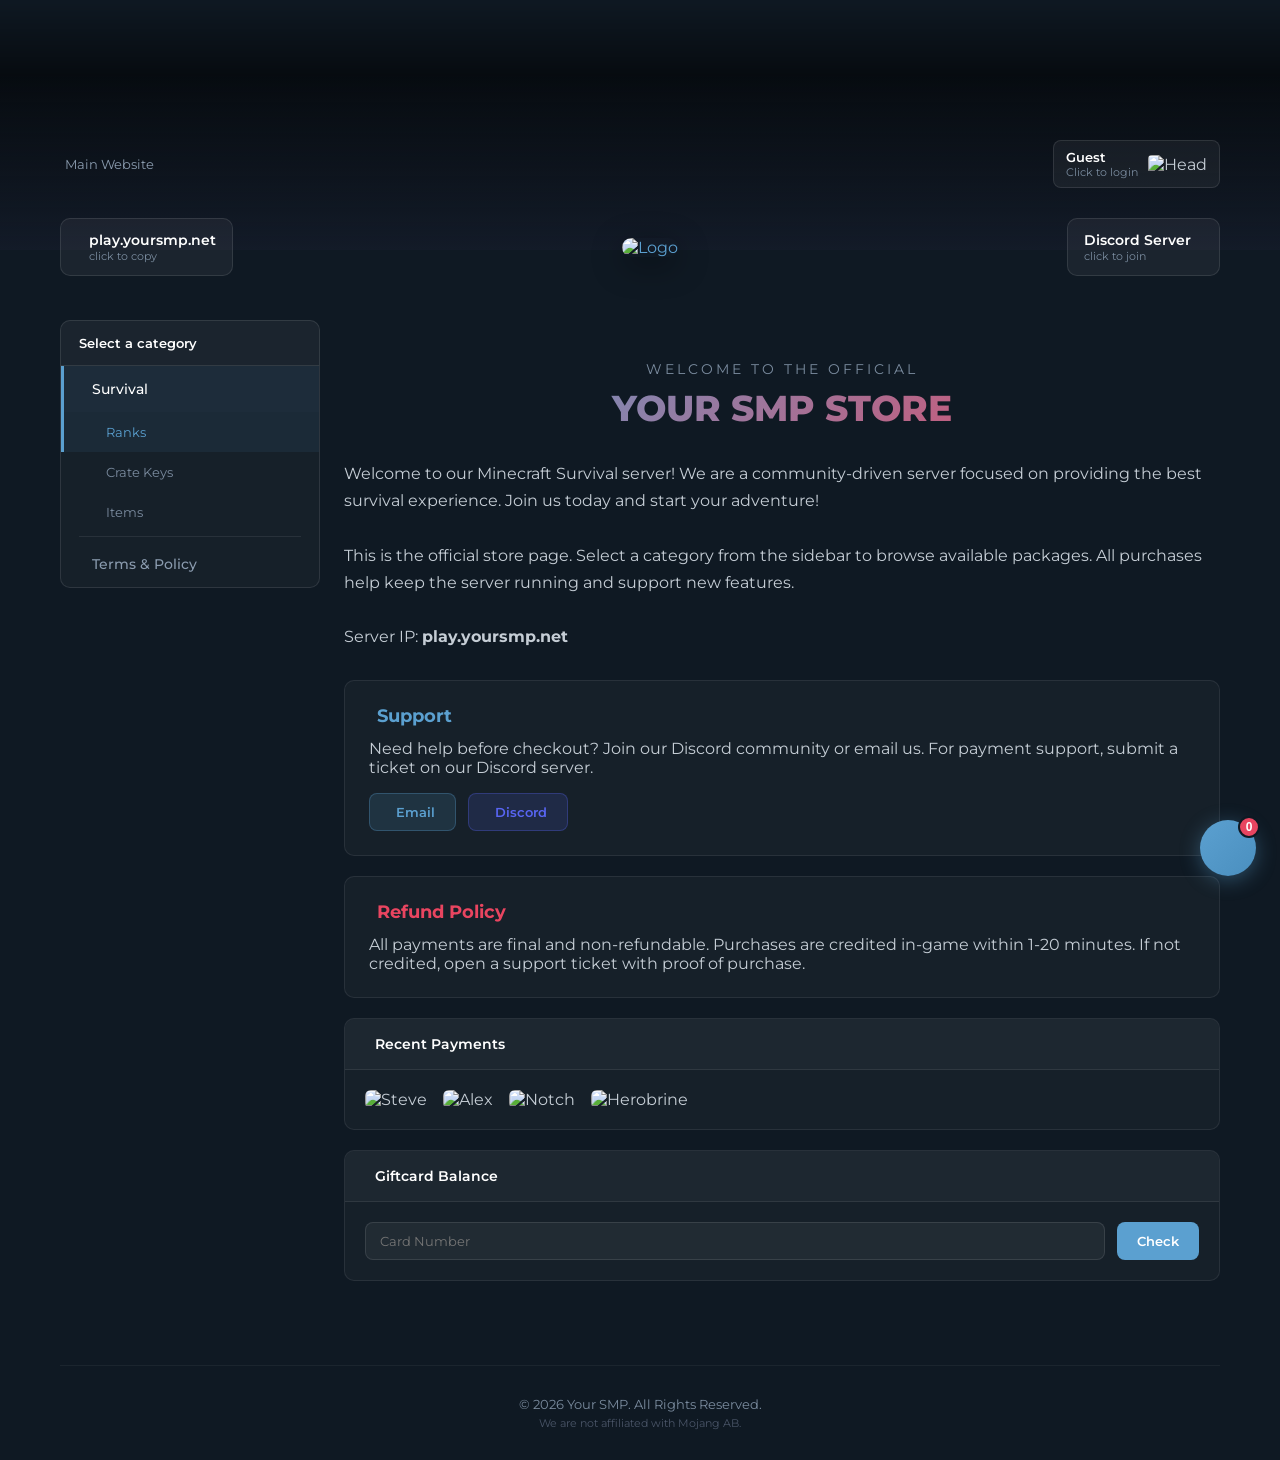
==== index.html @ 7f5b57f5 "Minecraft SMP Store" ====
<!DOCTYPE html>
<html lang="en">
<head>
    <meta charset="utf-8">
    <meta name="viewport" content="width=device-width, initial-scale=1">
    <title>Your SMP | Store</title>
    <link rel="stylesheet" href="https://cdnjs.cloudflare.com/ajax/libs/font-awesome/5.14.0/css/all.min.css">
    <link rel="stylesheet" href="https://cdnjs.cloudflare.com/ajax/libs/MaterialDesign-Webfont/5.5.55/css/materialdesignicons.min.css">
    <link href="https://fonts.googleapis.com/css2?family=Montserrat:wght@300;400;500;600;700;800;900&display=swap" rel="stylesheet">
    <link rel="stylesheet" href="style.css">
</head>
<body>

<!-- HEADER SPLASH -->
<div class="header-splash"></div>

<!-- HEADER -->
<header class="main-header">
    <div class="header-wrapper">
        <!-- Top Bar -->
        <div class="top-bar">
            <a href="#" class="back-btn"><i class="mdi mdi-reply"></i> <span>Main Website</span></a>
            <div class="profile-avatar" id="loginBtn">
                <div class="profile-description">
                    <p class="profile-title">Guest</p>
                    <p class="profile-desc">Click to login</p>
                </div>
                <div class="profile-head">
                    <img src="https://cravatar.eu/helmavatar/MHF_Question/64.png" alt="Head" width="32">
                </div>
            </div>
        </div>

        <!-- Header Widgets -->
        <div class="header-widgets">
            <div class="widget server-widget" id="copyIP">
                <div class="widget-icon"><i class="mdi mdi-play-circle"></i></div>
                <div class="widget-text">
                    <p class="widget-title">play.yoursmp.net</p>
                    <p class="widget-desc">click to copy</p>
                </div>
            </div>
            <div class="header-logo">
                <a href="/">
                    <img src="https://via.placeholder.com/150x150/1a1a2e/e94560?text=SMP" alt="Logo" class="logo-img">
                </a>
            </div>
            <div class="widget discord-widget">
                <div class="widget-text">
                    <a href="#" target="_blank">
                        <p class="widget-title">Discord Server</p>
                        <p class="widget-desc">click to join</p>
                    </a>
                </div>
                <div class="widget-icon"><i class="mdi mdi-discord"></i></div>
            </div>
        </div>
    </div>
</header>

<!-- MAIN BODY -->
<div class="main-wrapper">
    <div class="body-with-sidebar">

        <!-- SIDEBAR -->
        <aside class="sidebar">
            <div class="sidebar-header">
                <p><i class="mdi mdi-close close-mobile"></i> <i class="mdi mdi-menu menu-mobile"></i> Select a category</p>
            </div>
            <div class="sidebar-nav">
                <ul>
                    <li class="has-dropdown open">
                        <a href="javascript:void(0);" class="dropdown-toggle active" id="nav-survival">
                            <i class="mdi mdi-shield-home"></i> Survival
                            <i class="mdi mdi-chevron-down caret"></i>
                        </a>
                        <ul class="dropdown-menu show">
                            <li><a href="#ranks" class="nav-link active" data-section="ranks"><i class="mdi mdi-star"></i> Ranks</a></li>
                            <li><a href="#keys" class="nav-link" data-section="keys"><i class="mdi mdi-key-variant"></i> Crate Keys</a></li>
                            <li><a href="#items" class="nav-link" data-section="items"><i class="mdi mdi-cube-outline"></i> Items</a></li>
                        </ul>
                    </li>
                    <li class="divider"></li>
                    <li>
                        <a href="#policy" class="nav-link" data-section="policy"><i class="mdi mdi-file-document"></i> Terms & Policy</a>
                    </li>
                </ul>
            </div>
        </aside>

        <!-- MAIN CONTENT -->
        <main class="main-content">

            <!-- HOME SECTION -->
            <section id="home" class="content-section active">
                <div class="home-splash">
                    <div class="welcome-text">
                        <p>Welcome to the official</p>
                        <h1>YOUR SMP STORE</h1>
                    </div>
                </div>

                <p class="home-desc">
                    Welcome to our Minecraft Survival server! We are a community-driven server focused on providing the best survival experience. Join us today and start your adventure!
                    <br><br>
                    This is the official store page. Select a category from the sidebar to browse available packages. All purchases help keep the server running and support new features.
                    <br><br>
                    Server IP: <b>play.yoursmp.net</b>
                </p>

                <!-- Support -->
                <div class="info-block">
                    <h3 class="info-title support"><i class="mdi mdi-help-circle"></i> Support</h3>
                    <p>Need help before checkout? Join our Discord community or email us. For payment support, submit a ticket on our Discord server.</p>
                    <div class="support-buttons">
                        <a href="mailto:support@yoursmp.net" class="btn btn-email"><i class="mdi mdi-email"></i> Email</a>
                        <a href="#" class="btn btn-discord"><i class="mdi mdi-discord"></i> Discord</a>
                    </div>
                </div>

                <!-- Refund Policy -->
                <div class="info-block">
                    <h3 class="info-title refund"><i class="mdi mdi-cash-refund"></i> Refund Policy</h3>
                    <p>All payments are final and non-refundable. Purchases are credited in-game within 1-20 minutes. If not credited, open a support ticket with proof of purchase.</p>
                </div>

                <!-- Recent Payments -->
                <div class="module recent-payments">
                    <div class="module-header">
                        <i class="mdi mdi-account-group"></i>
                        <p>Recent Payments</p>
                    </div>
                    <div class="payments-grid">
                        <div class="payment-avatar">
                            <div class="tooltip">Steve</div>
                            <img src="https://crafthead.net/avatar/Steve" width="64" alt="Steve">
                        </div>
                        <div class="payment-avatar">
                            <div class="tooltip">Alex</div>
                            <img src="https://crafthead.net/avatar/Alex" width="64" alt="Alex">
                        </div>
                        <div class="payment-avatar">
                            <div class="tooltip">Notch</div>
                            <img src="https://crafthead.net/avatar/Notch" width="64" alt="Notch">
                        </div>
                        <div class="payment-avatar">
                            <div class="tooltip">Herobrine</div>
                            <img src="https://crafthead.net/avatar/Herobrine" width="64" alt="Herobrine">
                        </div>
                    </div>
                </div>

                <!-- Giftcard -->
                <div class="module giftcard-module">
                    <div class="module-header">
                        <i class="mdi mdi-gift"></i>
                        <p>Giftcard Balance</p>
                    </div>
                    <div class="giftcard-body">
                        <input type="text" placeholder="Card Number" id="giftcode">
                        <button class="btn btn-check">Check</button>
                    </div>
                </div>
            </section>

            <!-- RANKS SECTION -->
            <section id="ranks" class="content-section">
                <div class="section-header">
                    <h2><i class="mdi mdi-star"></i> Ranks</h2>
                    <p>Unlock perks and privileges on the server</p>
                </div>
                <div class="packages-grid">
                    <div class="package-card" data-rank="vip">
                        <div class="package-header" style="background: linear-gradient(135deg, #2ecc71, #27ae60);">
                            <h3>VIP</h3>
                            <div class="package-price">$5.00</div>
                        </div>
                        <div class="package-body">
                            <ul>
                                <li><i class="mdi mdi-check"></i> Custom prefix</li>
                                <li><i class="mdi mdi-check"></i> 2 homes</li>
                                <li><i class="mdi mdi-check"></i> /fly in lobby</li>
                                <li><i class="mdi mdi-check"></i> VIP kit</li>
                            </ul>
                            <button class="btn btn-purchase" onclick="addToCart('VIP Rank', 5.00)">Add to Cart</button>
                        </div>
                    </div>
                    <div class="package-card" data-rank="mvp">
                        <div class="package-header" style="background: linear-gradient(135deg, #3498db, #2980b9);">
                            <h3>MVP</h3>
                            <div class="package-price">$10.00</div>
                        </div>
                        <div class="package-body">
                            <ul>
                                <li><i class="mdi mdi-check"></i> Everything in VIP</li>
                                <li><i class="mdi mdi-check"></i> 5 homes</li>
                                <li><i class="mdi mdi-check"></i> /ec (enderchest)</li>
                                <li><i class="mdi mdi-check"></i> Colored chat</li>
                                <li><i class="mdi mdi-check"></i> MVP kit</li>
                            </ul>
                            <button class="btn btn-purchase" onclick="addToCart('MVP Rank', 10.00)">Add to Cart</button>
                        </div>
                    </div>
                    <div class="package-card" data-rank="titan">
                        <div class="package-header" style="background: linear-gradient(135deg, #e67e22, #d35400);">
                            <h3>Titan</h3>
                            <div class="package-price">$15.00</div>
                            <div class="badge">Popular</div>
                        </div>
                        <div class="package-body">
                            <ul>
                                <li><i class="mdi mdi-check"></i> Everything in MVP</li>
                                <li><i class="mdi mdi-check"></i> 8 homes</li>
                                <li><i class="mdi mdi-check"></i> /nick</li>
                                <li><i class="mdi mdi-check"></i> Particle effects</li>
                                <li><i class="mdi mdi-check"></i> Titan kit</li>
                            </ul>
                            <button class="btn btn-purchase" onclick="addToCart('Titan Rank', 15.00)">Add to Cart</button>
                        </div>
                    </div>
                    <div class="package-card" data-rank="cosmic">
                        <div class="package-header" style="background: linear-gradient(135deg, #9b59b6, #8e44ad);">
                            <h3>Cosmic</h3>
                            <div class="package-price">$20.00</div>
                        </div>
                        <div class="package-body">
                            <ul>
                                <li><i class="mdi mdi-check"></i> Everything in Titan</li>
                                <li><i class="mdi mdi-check"></i> 12 homes</li>
                                <li><i class="mdi mdi-check"></i> /workbench</li>
                                <li><i class="mdi mdi-check"></i> Exclusive cosmetics</li>
                                <li><i class="mdi mdi-check"></i> Cosmic kit</li>
                            </ul>
                            <button class="btn btn-purchase" onclick="addToCart('Cosmic Rank', 20.00)">Add to Cart</button>
                        </div>
                    </div>
                    <div class="package-card" data-rank="celestial">
                        <div class="package-header" style="background: linear-gradient(135deg, #f1c40f, #f39c12);">
                            <h3>Celestial</h3>
                            <div class="package-price">$30.00</div>
                            <div class="badge">Best</div>
                        </div>
                        <div class="package-body">
                            <ul>
                                <li><i class="mdi mdi-check"></i> Everything in Cosmic</li>
                                <li><i class="mdi mdi-check"></i> Unlimited homes</li>
                                <li><i class="mdi mdi-check"></i> Priority queue</li>
                                <li><i class="mdi mdi-check"></i> All cosmetics</li>
                                <li><i class="mdi mdi-check"></i> Celestial kit</li>
                            </ul>
                            <button class="btn btn-purchase" onclick="addToCart('Celestial Rank', 30.00)">Add to Cart</button>
                        </div>
                    </div>
                </div>
            </section>

            <!-- KEYS SECTION -->
            <section id="keys" class="content-section">
                <div class="section-header">
                    <h2><i class="mdi mdi-key-variant"></i> Crate Keys</h2>
                    <p>Open crates for exclusive rewards</p>
                </div>
                <div class="packages-grid">
                    <div class="package-card">
                        <div class="package-header" style="background: linear-gradient(135deg, #f1c40f, #f39c12);">
                            <h3>Spawner Key x5</h3>
                            <div class="package-price">$2.00</div>
                        </div>
                        <div class="package-body">
                            <ul>
                                <li><i class="mdi mdi-check"></i> 5 Spawner Crate Keys</li>
                                <li><i class="mdi mdi-check"></i> Basic rewards</li>
                            </ul>
                            <button class="btn btn-purchase" onclick="addToCart('Spawner Key x5', 2.00)">Add to Cart</button>
                        </div>
                    </div>
                    <div class="package-card">
                        <div class="package-header" style="background: linear-gradient(135deg, #3498db, #2980b9);">
                            <h3>Supreme Key x5</h3>
                            <div class="package-price">$5.00</div>
                        </div>
                        <div class="package-body">
                            <ul>
                                <li><i class="mdi mdi-check"></i> 5 Supreme Crate Keys</li>
                                <li><i class="mdi mdi-check"></i> Better rewards</li>
                            </ul>
                            <button class="btn btn-purchase" onclick="addToCart('Supreme Key x5', 5.00)">Add to Cart</button>
                        </div>
                    </div>
                    <div class="package-card">
                        <div class="package-header" style="background: linear-gradient(135deg, #9b59b6, #8e44ad);">
                            <h3>Amethyst Key x3</h3>
                            <div class="package-price">$8.00</div>
                        </div>
                        <div class="package-body">
                            <ul>
                                <li><i class="mdi mdi-check"></i> 3 Amethyst Crate Keys</li>
                                <li><i class="mdi mdi-check"></i> Premium rewards</li>
                            </ul>
                            <button class="btn btn-purchase" onclick="addToCart('Amethyst Key x3', 8.00)">Add to Cart</button>
                        </div>
                    </div>
                    <div class="package-card">
                        <div class="package-header" style="background: linear-gradient(135deg, #e74c3c, #c0392b);">
                            <h3>Prime Key x3</h3>
                            <div class="package-price">$12.00</div>
                            <div class="badge">Best Value</div>
                        </div>
                        <div class="package-body">
                            <ul>
                                <li><i class="mdi mdi-check"></i> 3 Prime Crate Keys</li>
                                <li><i class="mdi mdi-check"></i> Legendary rewards</li>
                            </ul>
                            <button class="btn btn-purchase" onclick="addToCart('Prime Key x3', 12.00)">Add to Cart</button>
                        </div>
                    </div>
                </div>
            </section>

            <!-- ITEMS SECTION -->
            <section id="items" class="content-section">
                <div class="section-header">
                    <h2><i class="mdi mdi-cube-outline"></i> Items</h2>
                    <p>Get useful items delivered to your inventory</p>
                </div>
                <div class="packages-grid">
                    <div class="package-card">
                        <div class="package-header" style="background: linear-gradient(135deg, #1abc9c, #16a085);">
                            <h3>Starter Kit</h3>
                            <div class="package-price">$3.00</div>
                        </div>
                        <div class="package-body">
                            <ul>
                                <li><i class="mdi mdi-check"></i> Diamond Sword</li>
                                <li><i class="mdi mdi-check"></i> Diamond Pickaxe</li>
                                <li><i class="mdi mdi-check"></i> Full Iron Armor</li>
                                <li><i class="mdi mdi-check"></i> 64 Steak</li>
                            </ul>
                            <button class="btn btn-purchase" onclick="addToCart('Starter Kit', 3.00)">Add to Cart</button>
                        </div>
                    </div>
                    <div class="package-card">
                        <div class="package-header" style="background: linear-gradient(135deg, #3498db, #2980b9);">
                            <h3>Farm Bundle</h3>
                            <div class="package-price">$5.00</div>
                        </div>
                        <div class="package-body">
                            <ul>
                                <li><i class="mdi mdi-check"></i> 32 Wheat Seeds</li>
                                <li><i class="mdi mdi-check"></i> 16 Saplings</li>
                                <li><i class="mdi mdi-check"></i> 8 Bone Blocks</li>
                                <li><i class="mdi mdi-check"></i> Diamond Hoe</li>
                            </ul>
                            <button class="btn btn-purchase" onclick="addToCart('Farm Bundle', 5.00)">Add to Cart</button>
                        </div>
                    </div>
                    <div class="package-card">
                        <div class="package-header" style="background: linear-gradient(135deg, #e74c3c, #c0392b);">
                            <h3>100 Claim Blocks</h3>
                            <div class="package-price">$2.00</div>
                        </div>
                        <div class="package-body">
                            <ul>
                                <li><i class="mdi mdi-check"></i> 100 Claim Blocks</li>
                                <li><i class="mdi mdi-check"></i> Expand your land</li>
                            </ul>
                            <button class="btn btn-purchase" onclick="addToCart('100 Claim Blocks', 2.00)">Add to Cart</button>
                        </div>
                    </div>
                </div>
            </section>

            <!-- POLICY SECTION -->
            <section id="policy" class="content-section">
                <div class="section-header">
                    <h2><i class="mdi mdi-file-document"></i> Terms & Policy</h2>
                </div>
                <div class="policy-content">
                    <h3>Terms of Service</h3>
                    <p>By purchasing from our store, you agree to the following terms:</p>
                    <ul>
                        <li>All purchases are final and non-refundable.</li>
                        <li>Items are delivered within 1-20 minutes in-game.</li>
                        <li>Abuse of store perks may result in a ban.</li>
                        <li>We reserve the right to modify packages at any time.</li>
                    </ul>
                    <h3>Privacy Policy</h3>
                    <p>We collect minimal data necessary for processing payments. Your information is never shared with third parties.</p>
                    <h3>Refund Policy</h3>
                    <p>No refunds are offered. If you experience issues, contact support with proof of purchase.</p>
                </div>
            </section>

        </main>
    </div>
</div>

<!-- CART SIDEBAR -->
<div class="cart-overlay" id="cartOverlay"></div>
<div class="cart-sidebar" id="cartSidebar">
    <div class="cart-header">
        <h3><i class="mdi mdi-cart"></i> Shopping Cart</h3>
        <button class="cart-close" id="cartClose"><i class="mdi mdi-close"></i></button>
    </div>
    <div class="cart-items" id="cartItems">
        <p class="cart-empty">Your cart is empty</p>
    </div>
    <div class="cart-footer">
        <div class="cart-total">
            <span>Total:</span>
            <span id="cartTotal">$0.00</span>
        </div>
        <button class="btn btn-checkout" id="checkoutBtn">Checkout</button>
    </div>
</div>

<!-- FLOATING CART BUTTON -->
<button class="floating-cart" id="floatingCart">
    <i class="mdi mdi-cart"></i>
    <span class="cart-count" id="cartCount">0</span>
</button>

<!-- FOOTER -->
<div class="main-wrapper">
    <div class="footer">
        <p class="copyright">© 2026 Your SMP. All Rights Reserved.</p>
        <p class="copyright-sub">We are not affiliated with Mojang AB.</p>
    </div>
</div>

<!-- LOGIN MODAL -->
<div class="modal-overlay" id="loginModal">
    <div class="modal">
        <div class="modal-header">
            <h3>Login</h3>
            <button class="modal-close" id="modalClose"><i class="mdi mdi-close"></i></button>
        </div>
        <div class="modal-body">
            <div class="platform-tabs">
                <button class="tab active" id="tabJava">Java</button>
                <button class="tab" id="tabBedrock">Bedrock</button>
            </div>
            <input type="text" id="usernameInput" placeholder="Enter your username" maxlength="16">
            <p class="login-hint">Usernames are case sensitive, no spaces allowed.</p>
            <p class="login-error" id="loginError"></p>
            <button class="btn btn-login" id="submitLogin">Login</button>
        </div>
    </div>
</div>

<!-- TOAST NOTIFICATION -->
<div class="toast" id="toast">
    <i class="mdi mdi-check-circle"></i>
    <span id="toastMsg">Copied to clipboard!</span>
</div>

<script src="script.js"></script>
</body>
</html>
---- style.css ----
/* ===== RESET & BASE ===== */
* {
    margin: 0;
    padding: 0;
    box-sizing: border-box;
}

body {
    font-family: 'Montserrat', sans-serif;
    background: #0f1923;
    color: #c5cdd5;
    min-height: 100vh;
    overflow-x: hidden;
}

a {
    color: #5ba0d0;
    text-decoration: none;
    transition: color 0.2s;
}

a:hover {
    color: #7db8e0;
}

/* ===== HEADER SPLASH ===== */
.header-splash {
    position: relative;
    height: 250px;
    background: url('https://i.imgur.com/gXPCyVX.png') center/cover no-repeat;
    z-index: 1;
}

.header-splash::after {
    content: '';
    position: absolute;
    top: 0; left: 0; right: 0; bottom: 0;
    background: linear-gradient(transparent 0%, rgba(0,0,0,0.53) 30%, #131b28 100%);
}

/* ===== HEADER ===== */
.main-header {
    position: relative;
    z-index: 10;
    margin-top: -120px;
}

.header-wrapper {
    max-width: 1200px;
    margin: 0 auto;
    padding: 0 20px;
}

.top-bar {
    display: flex;
    justify-content: space-between;
    align-items: center;
    padding: 10px 0;
}

.back-btn {
    color: #8a9bae;
    font-size: 13px;
    display: flex;
    align-items: center;
    gap: 5px;
    transition: color 0.2s;
}

.back-btn:hover {
    color: #fff;
}

.profile-avatar {
    display: flex;
    align-items: center;
    gap: 10px;
    cursor: pointer;
    padding: 8px 12px;
    border-radius: 8px;
    background: rgba(255,255,255,0.05);
    border: 1px solid rgba(255,255,255,0.1);
    transition: all 0.2s;
}

.profile-avatar:hover {
    background: rgba(255,255,255,0.1);
}

.profile-title {
    font-size: 13px;
    font-weight: 600;
    color: #fff;
}

.profile-desc {
    font-size: 11px;
    color: #7a8b9e;
}

.profile-head img {
    border-radius: 4px;
}

/* Header Widgets */
.header-widgets {
    display: flex;
    justify-content: space-between;
    align-items: center;
    padding: 20px 0;
}

.widget {
    display: flex;
    align-items: center;
    gap: 12px;
    padding: 12px 16px;
    border-radius: 10px;
    background: rgba(255,255,255,0.05);
    border: 1px solid rgba(255,255,255,0.1);
    cursor: pointer;
    transition: all 0.2s;
}

.widget:hover {
    background: rgba(255,255,255,0.1);
    transform: translateY(-2px);
}

.widget-icon {
    font-size: 28px;
    color: #5ba0d0;
}

.widget-title {
    font-size: 14px;
    font-weight: 600;
    color: #fff;
}

.widget-desc {
    font-size: 11px;
    color: #7a8b9e;
}

.widget-text a {
    color: inherit;
}

.header-logo {
    text-align: center;
}

.logo-img {
    width: 120px;
    height: 120px;
    border-radius: 16px;
    box-shadow: 0 8px 32px rgba(0,0,0,0.4);
    transition: transform 0.3s;
}

.logo-img:hover {
    transform: scale(1.05);
}

/* ===== MAIN BODY ===== */
.main-wrapper {
    max-width: 1200px;
    margin: 0 auto;
    padding: 0 20px;
}

.body-with-sidebar {
    display: flex;
    gap: 24px;
    padding: 24px 0;
}

/* ===== SIDEBAR ===== */
.sidebar {
    width: 260px;
    min-width: 260px;
    position: sticky;
    top: 20px;
    align-self: flex-start;
}

.sidebar-header {
    padding: 14px 18px;
    background: rgba(255,255,255,0.05);
    border: 1px solid rgba(255,255,255,0.1);
    border-radius: 10px 10px 0 0;
    font-size: 13px;
    font-weight: 600;
    color: #fff;
    display: flex;
    align-items: center;
    gap: 8px;
}

.close-mobile, .menu-mobile {
    display: none;
}

.sidebar-nav {
    background: rgba(255,255,255,0.03);
    border: 1px solid rgba(255,255,255,0.1);
    border-top: none;
    border-radius: 0 0 10px 10px;
    overflow: hidden;
}

.sidebar-nav ul {
    list-style: none;
}

.sidebar-nav > ul > li > a,
.dropdown-toggle {
    display: flex;
    align-items: center;
    gap: 10px;
    padding: 14px 18px;
    color: #8a9bae;
    font-size: 14px;
    font-weight: 500;
    transition: all 0.2s;
    border-left: 3px solid transparent;
}

.sidebar-nav > ul > li > a:hover,
.dropdown-toggle:hover {
    background: rgba(255,255,255,0.05);
    color: #fff;
}

.dropdown-toggle.active {
    color: #fff;
    border-left-color: #5ba0d0;
    background: rgba(91,160,208,0.1);
}

.caret {
    margin-left: auto;
    transition: transform 0.3s;
}

.has-dropdown.open .caret {
    transform: rotate(180deg);
}

.dropdown-menu {
    list-style: none;
    max-height: 0;
    overflow: hidden;
    transition: max-height 0.3s ease;
}

.dropdown-menu.show {
    max-height: 300px;
}

.dropdown-menu li a {
    display: flex;
    align-items: center;
    gap: 10px;
    padding: 12px 18px 12px 32px;
    color: #7a8b9e;
    font-size: 13px;
    transition: all 0.2s;
    border-left: 3px solid transparent;
}

.dropdown-menu li a:hover {
    background: rgba(255,255,255,0.05);
    color: #c5cdd5;
}

.dropdown-menu li a.active {
    color: #5ba0d0;
    border-left-color: #5ba0d0;
    background: rgba(91,160,208,0.08);
}

.sidebar-nav .divider {
    height: 1px;
    background: rgba(255,255,255,0.08);
    margin: 4px 18px;
}

/* ===== MAIN CONTENT ===== */
.main-content {
    flex: 1;
    min-width: 0;
}

.content-section {
    display: none;
}

.content-section.active {
    display: block;
    animation: fadeIn 0.3s ease;
}

@keyframes fadeIn {
    from { opacity: 0; transform: translateY(10px); }
    to { opacity: 1; transform: translateY(0); }
}

/* Home */
.home-splash {
    text-align: center;
    padding: 40px 0 30px;
}

.welcome-text p {
    font-size: 14px;
    color: #7a8b9e;
    text-transform: uppercase;
    letter-spacing: 3px;
}

.welcome-text h1 {
    font-size: 36px;
    font-weight: 800;
    color: #fff;
    margin-top: 8px;
    background: linear-gradient(135deg, #5ba0d0, #e94560);
    -webkit-background-clip: text;
    -webkit-text-fill-color: transparent;
    background-clip: text;
}

.home-desc {
    line-height: 1.7;
    margin-bottom: 30px;
}

/* Info Blocks */
.info-block {
    background: rgba(255,255,255,0.03);
    border: 1px solid rgba(255,255,255,0.08);
    border-radius: 10px;
    padding: 24px;
    margin-bottom: 20px;
}

.info-title {
    font-size: 18px;
    font-weight: 700;
    color: #fff;
    margin-bottom: 12px;
    display: flex;
    align-items: center;
    gap: 8px;
}

.info-title.support { color: #5ba0d0; }
.info-title.refund { color: #e94560; }

.support-buttons {
    display: flex;
    gap: 12px;
    margin-top: 16px;
}

/* Buttons */
.btn {
    display: inline-flex;
    align-items: center;
    gap: 6px;
    padding: 10px 20px;
    border-radius: 8px;
    font-family: 'Montserrat', sans-serif;
    font-size: 13px;
    font-weight: 600;
    border: none;
    cursor: pointer;
    transition: all 0.2s;
}

.btn-email {
    background: rgba(91,160,208,0.15);
    color: #5ba0d0;
    border: 1px solid rgba(91,160,208,0.3);
}

.btn-email:hover {
    background: rgba(91,160,208,0.25);
}

.btn-discord {
    background: rgba(88,101,242,0.15);
    color: #5865F2;
    border: 1px solid rgba(88,101,242,0.3);
}

.btn-discord:hover {
    background: rgba(88,101,242,0.25);
}

/* Modules */
.module {
    background: rgba(255,255,255,0.03);
    border: 1px solid rgba(255,255,255,0.08);
    border-radius: 10px;
    margin-bottom: 20px;
    overflow: hidden;
}

.module-header {
    display: flex;
    align-items: center;
    gap: 10px;
    padding: 16px 20px;
    background: rgba(255,255,255,0.03);
    border-bottom: 1px solid rgba(255,255,255,0.08);
    font-size: 14px;
    font-weight: 600;
    color: #fff;
}

.module-header i {
    font-size: 20px;
    color: #5ba0d0;
}

/* Recent Payments */
.payments-grid {
    display: flex;
    gap: 16px;
    padding: 20px;
    flex-wrap: wrap;
}

.payment-avatar {
    position: relative;
    text-align: center;
}

.payment-avatar .tooltip {
    display: none;
    position: absolute;
    bottom: -28px;
    left: 50%;
    transform: translateX(-50%);
    background: #1a2332;
    color: #fff;
    padding: 4px 10px;
    border-radius: 6px;
    font-size: 11px;
    white-space: nowrap;
    border: 1px solid rgba(255,255,255,0.1);
}

.payment-avatar:hover .tooltip {
    display: block;
}

.payment-avatar img {
    border-radius: 6px;
    transition: transform 0.2s;
}

.payment-avatar:hover img {
    transform: scale(1.1);
}

/* Giftcard */
.giftcard-body {
    padding: 20px;
    display: flex;
    gap: 12px;
}

.giftcard-body input {
    flex: 1;
    padding: 10px 14px;
    border-radius: 8px;
    border: 1px solid rgba(255,255,255,0.1);
    background: rgba(255,255,255,0.05);
    color: #fff;
    font-family: 'Montserrat', sans-serif;
    font-size: 13px;
    outline: none;
    transition: border-color 0.2s;
}

.giftcard-body input:focus {
    border-color: #5ba0d0;
}

.btn-check {
    background: #5ba0d0;
    color: #fff;
}

.btn-check:hover {
    background: #4a8fbf;
}

/* ===== PACKAGES GRID ===== */
.section-header {
    padding: 30px 0 20px;
}

.section-header h2 {
    font-size: 24px;
    font-weight: 700;
    color: #fff;
    display: flex;
    align-items: center;
    gap: 10px;
}

.section-header h2 i {
    color: #5ba0d0;
}

.section-header p {
    color: #7a8b9e;
    font-size: 14px;
    margin-top: 6px;
}

.packages-grid {
    display: grid;
    grid-template-columns: repeat(auto-fill, minmax(260px, 1fr));
    gap: 20px;
}

.package-card {
    background: rgba(255,255,255,0.03);
    border: 1px solid rgba(255,255,255,0.08);
    border-radius: 12px;
    overflow: hidden;
    transition: all 0.3s;
}

.package-card:hover {
    transform: translateY(-4px);
    box-shadow: 0 12px 40px rgba(0,0,0,0.3);
    border-color: rgba(255,255,255,0.15);
}

.package-header {
    padding: 24px 20px;
    text-align: center;
    position: relative;
}

.package-header h3 {
    font-size: 20px;
    font-weight: 700;
    color: #fff;
}

.package-price {
    font-size: 28px;
    font-weight: 800;
    color: #fff;
    margin-top: 8px;
}

.badge {
    position: absolute;
    top: 12px;
    right: 12px;
    background: rgba(0,0,0,0.3);
    color: #fff;
    padding: 4px 10px;
    border-radius: 20px;
    font-size: 11px;
    font-weight: 600;
    text-transform: uppercase;
    letter-spacing: 1px;
}

.package-body {
    padding: 20px;
}

.package-body ul {
    list-style: none;
    margin-bottom: 20px;
}

.package-body ul li {
    padding: 6px 0;
    display: flex;
    align-items: center;
    gap: 8px;
    font-size: 13px;
    color: #8a9bae;
}

.package-body ul li i {
    color: #2ecc71;
    font-size: 16px;
}

.btn-purchase {
    width: 100%;
    background: linear-gradient(135deg, #5ba0d0, #4a8fbf);
    color: #fff;
    padding: 12px;
    font-size: 14px;
    border-radius: 8px;
    border: none;
    cursor: pointer;
    font-family: 'Montserrat', sans-serif;
    font-weight: 600;
    transition: all 0.2s;
}

.btn-purchase:hover {
    background: linear-gradient(135deg, #6bb0e0, #5a9fcf);
    transform: translateY(-1px);
}

/* ===== POLICY ===== */
.policy-content {
    background: rgba(255,255,255,0.03);
    border: 1px solid rgba(255,255,255,0.08);
    border-radius: 10px;
    padding: 30px;
}

.policy-content h3 {
    font-size: 18px;
    font-weight: 700;
    color: #fff;
    margin: 24px 0 12px;
}

.policy-content h3:first-child {
    margin-top: 0;
}

.policy-content p {
    line-height: 1.7;
    margin-bottom: 12px;
}

.policy-content ul {
    padding-left: 24px;
    margin-bottom: 12px;
}

.policy-content ul li {
    padding: 4px 0;
    line-height: 1.7;
}

/* ===== CART SIDEBAR ===== */
.cart-overlay {
    display: none;
    position: fixed;
    top: 0; left: 0; right: 0; bottom: 0;
    background: rgba(0,0,0,0.6);
    z-index: 998;
}

.cart-overlay.show {
    display: block;
}

.cart-sidebar {
    position: fixed;
    top: 0;
    right: -380px;
    width: 380px;
    height: 100vh;
    background: #131b28;
    border-left: 1px solid rgba(255,255,255,0.1);
    z-index: 999;
    display: flex;
    flex-direction: column;
    transition: right 0.3s ease;
}

.cart-sidebar.show {
    right: 0;
}

.cart-header {
    display: flex;
    justify-content: space-between;
    align-items: center;
    padding: 20px;
    border-bottom: 1px solid rgba(255,255,255,0.08);
}

.cart-header h3 {
    font-size: 16px;
    color: #fff;
    display: flex;
    align-items: center;
    gap: 8px;
}

.cart-close {
    background: none;
    border: none;
    color: #7a8b9e;
    font-size: 20px;
    cursor: pointer;
    transition: color 0.2s;
}

.cart-close:hover {
    color: #fff;
}

.cart-items {
    flex: 1;
    overflow-y: auto;
    padding: 20px;
}

.cart-empty {
    text-align: center;
    color: #7a8b9e;
    padding: 40px 0;
    font-size: 14px;
}

.cart-item {
    display: flex;
    justify-content: space-between;
    align-items: center;
    padding: 14px;
    background: rgba(255,255,255,0.03);
    border: 1px solid rgba(255,255,255,0.08);
    border-radius: 8px;
    margin-bottom: 10px;
}

.cart-item-info h4 {
    font-size: 14px;
    color: #fff;
    font-weight: 600;
}

.cart-item-info p {
    font-size: 13px;
    color: #5ba0d0;
    margin-top: 4px;
}

.cart-item-remove {
    background: none;
    border: none;
    color: #e94560;
    font-size: 18px;
    cursor: pointer;
    padding: 4px;
    transition: transform 0.2s;
}

.cart-item-remove:hover {
    transform: scale(1.2);
}

.cart-footer {
    padding: 20px;
    border-top: 1px solid rgba(255,255,255,0.08);
}

.cart-total {
    display: flex;
    justify-content: space-between;
    font-size: 16px;
    font-weight: 700;
    color: #fff;
    margin-bottom: 16px;
}

.btn-checkout {
    width: 100%;
    background: linear-gradient(135deg, #2ecc71, #27ae60);
    color: #fff;
    padding: 14px;
    font-size: 15px;
    border-radius: 8px;
    border: none;
    cursor: pointer;
    font-family: 'Montserrat', sans-serif;
    font-weight: 700;
    transition: all 0.2s;
}

.btn-checkout:hover {
    background: linear-gradient(135deg, #3ddc84, #2ecc71);
}

/* Floating Cart */
.floating-cart {
    position: fixed;
    bottom: 24px;
    right: 24px;
    width: 56px;
    height: 56px;
    border-radius: 50%;
    background: linear-gradient(135deg, #5ba0d0, #4a8fbf);
    border: none;
    color: #fff;
    font-size: 24px;
    cursor: pointer;
    box-shadow: 0 4px 20px rgba(91,160,208,0.4);
    z-index: 100;
    transition: all 0.2s;
    display: flex;
    align-items: center;
    justify-content: center;
}

.floating-cart:hover {
    transform: scale(1.1);
    box-shadow: 0 6px 28px rgba(91,160,208,0.5);
}

.cart-count {
    position: absolute;
    top: -4px;
    right: -4px;
    background: #e94560;
    color: #fff;
    width: 22px;
    height: 22px;
    border-radius: 50%;
    font-size: 12px;
    font-weight: 700;
    display: flex;
    align-items: center;
    justify-content: center;
    border: 2px solid #0f1923;
}

/* ===== LOGIN MODAL ===== */
.modal-overlay {
    display: none;
    position: fixed;
    top: 0; left: 0; right: 0; bottom: 0;
    background: rgba(0,0,0,0.7);
    z-index: 1000;
    align-items: center;
    justify-content: center;
}

.modal-overlay.show {
    display: flex;
}

.modal {
    background: #131b28;
    border: 1px solid rgba(255,255,255,0.1);
    border-radius: 16px;
    width: 400px;
    max-width: 90%;
    animation: modalIn 0.3s ease;
}

@keyframes modalIn {
    from { opacity: 0; transform: scale(0.9); }
    to { opacity: 1; transform: scale(1); }
}

.modal-header {
    display: flex;
    justify-content: space-between;
    align-items: center;
    padding: 20px 24px;
    border-bottom: 1px solid rgba(255,255,255,0.08);
}

.modal-header h3 {
    font-size: 18px;
    color: #fff;
}

.modal-close {
    background: none;
    border: none;
    color: #7a8b9e;
    font-size: 22px;
    cursor: pointer;
}

.modal-body {
    padding: 24px;
}

.platform-tabs {
    display: flex;
    gap: 8px;
    margin-bottom: 16px;
}

.tab {
    flex: 1;
    padding: 10px;
    border-radius: 8px;
    border: 1px solid rgba(255,255,255,0.1);
    background: rgba(255,255,255,0.05);
    color: #7a8b9e;
    font-family: 'Montserrat', sans-serif;
    font-weight: 600;
    font-size: 13px;
    cursor: pointer;
    transition: all 0.2s;
}

.tab.active {
    background: #28a745;
    color: #fff;
    border-color: #28a745;
}

.modal-body input {
    width: 100%;
    padding: 12px 14px;
    border-radius: 8px;
    border: 1px solid rgba(255,255,255,0.1);
    background: rgba(255,255,255,0.05);
    color: #fff;
    font-family: 'Montserrat', sans-serif;
    font-size: 14px;
    outline: none;
    transition: border-color 0.2s;
}

.modal-body input:focus {
    border-color: #5ba0d0;
}

.login-hint {
    font-size: 11px;
    color: #7a8b9e;
    margin-top: 8px;
}

.login-error {
    font-size: 12px;
    color: #e94560;
    margin-top: 8px;
    display: none;
}

.btn-login {
    width: 100%;
    margin-top: 16px;
    background: linear-gradient(135deg, #28a745, #218838);
    color: #fff;
    padding: 12px;
    font-size: 14px;
    border-radius: 8px;
    border: none;
    cursor: pointer;
    font-family: 'Montserrat', sans-serif;
    font-weight: 600;
    transition: all 0.2s;
}

.btn-login:hover {
    background: linear-gradient(135deg, #34ce57, #28a745);
}

/* ===== TOAST ===== */
.toast {
    position: fixed;
    bottom: 90px;
    right: 24px;
    background: #1a2332;
    color: #fff;
    padding: 14px 24px;
    border-radius: 10px;
    display: flex;
    align-items: center;
    gap: 10px;
    font-size: 13px;
    font-weight: 500;
    border: 1px solid rgba(255,255,255,0.1);
    box-shadow: 0 4px 20px rgba(0,0,0,0.3);
    transform: translateY(100px);
    opacity: 0;
    transition: all 0.3s;
    z-index: 2000;
}

.toast.show {
    transform: translateY(0);
    opacity: 1;
}

.toast i {
    color: #2ecc71;
    font-size: 18px;
}

/* ===== FOOTER ===== */
.footer {
    text-align: center;
    padding: 30px 0;
    border-top: 1px solid rgba(255,255,255,0.05);
    margin-top: 40px;
}

.copyright {
    font-size: 13px;
    color: #7a8b9e;
}

.copyright-sub {
    font-size: 11px;
    color: #4a5568;
    margin-top: 4px;
}

/* ===== RESPONSIVE ===== */
@media (max-width: 768px) {
    .header-splash {
        height: 180px;
    }

    .logo-img {
        width: 80px;
        height: 80px;
    }

    .header-widgets {
        flex-direction: column;
        gap: 12px;
    }

    .widget {
        width: 100%;
        justify-content: center;
    }

    .body-with-sidebar {
        flex-direction: column;
    }

    .sidebar {
        width: 100%;
        min-width: unset;
        position: static;
    }

    .close-mobile {
        display: inline;
        cursor: pointer;
    }

    .menu-mobile {
        display: none;
    }

    .sidebar.mobile-open .close-mobile {
        display: inline;
    }

    .sidebar.mobile-open .menu-mobile {
        display: none;
    }

    .packages-grid {
        grid-template-columns: 1fr;
    }

    .welcome-text h1 {
        font-size: 24px;
    }

    .cart-sidebar {
        width: 100%;
        right: -100%;
    }
}
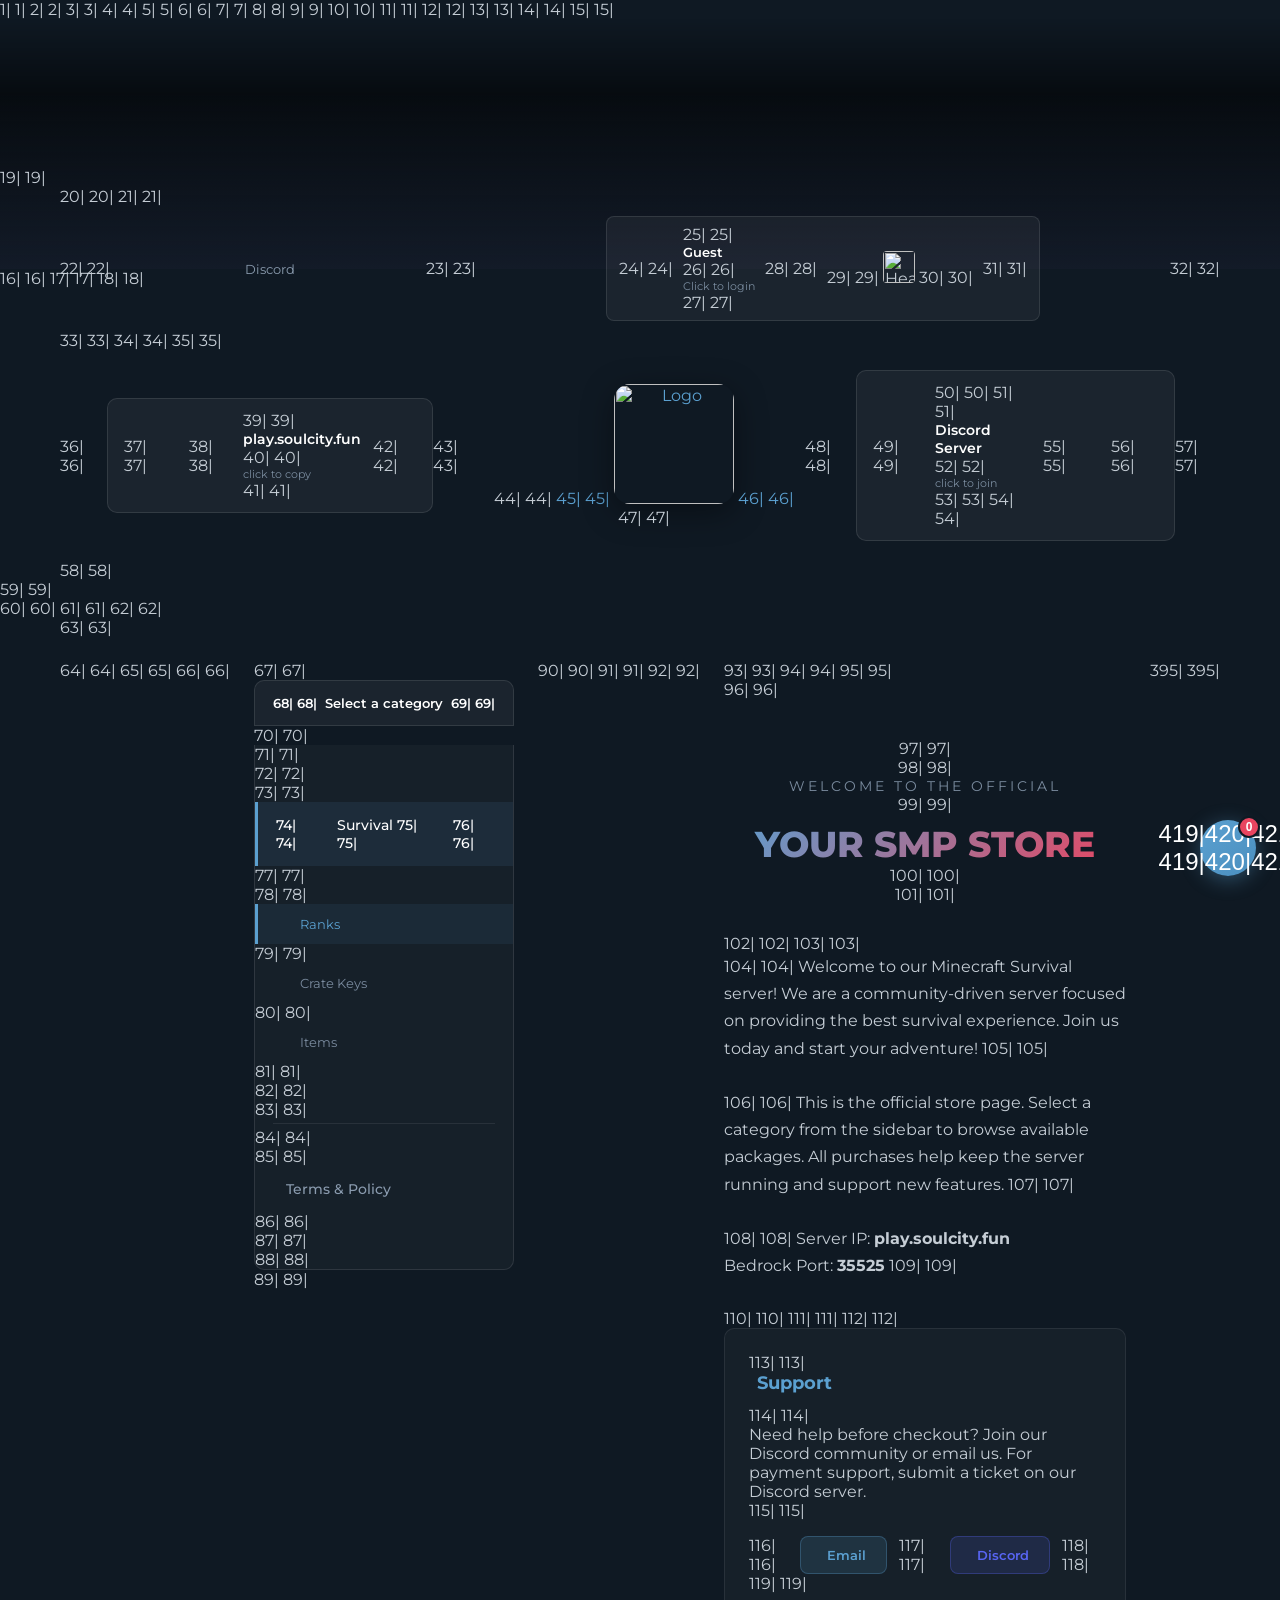
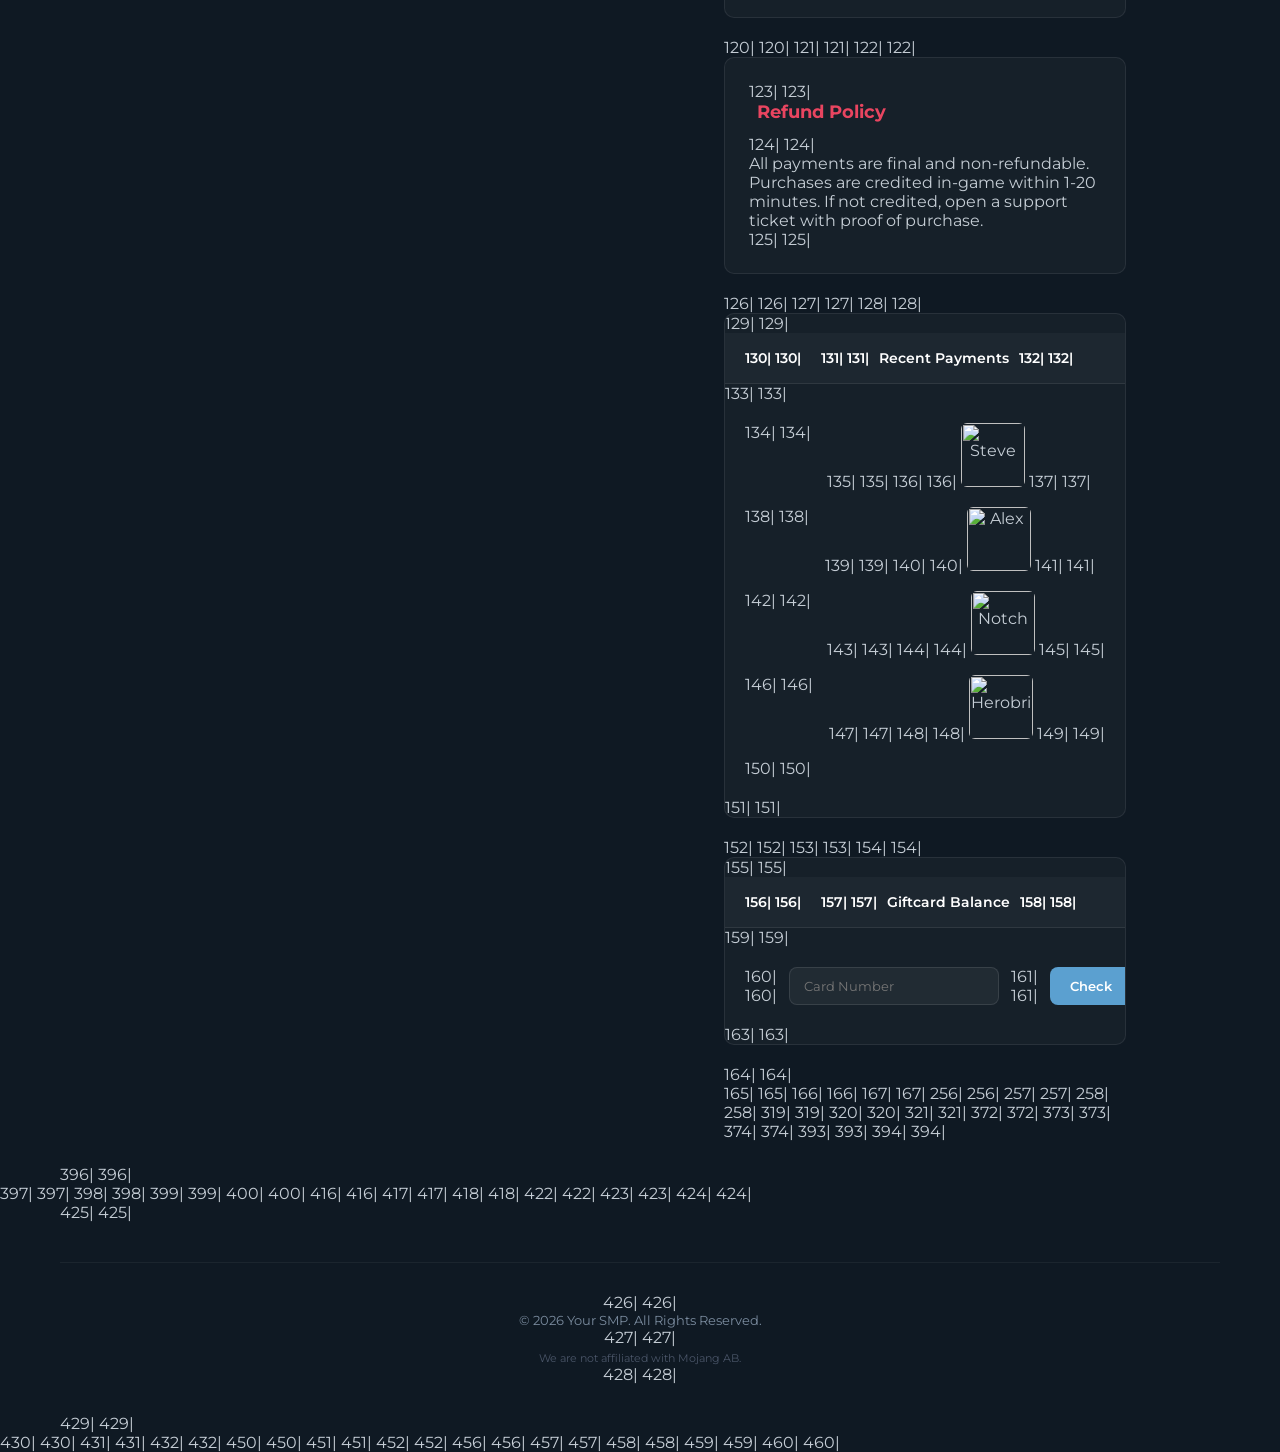
==== commit 0ed02c5b: "Update server info: play.soulcity.fun, Bedrock port 35525, Discord" ====
--- a/index.html
+++ b/index.html
@@ -1,459 +1,460 @@
-<!DOCTYPE html>
-<html lang="en">
-<head>
-    <meta charset="utf-8">
-    <meta name="viewport" content="width=device-width, initial-scale=1">
-    <title>Your SMP | Store</title>
-    <link rel="stylesheet" href="https://cdnjs.cloudflare.com/ajax/libs/font-awesome/5.14.0/css/all.min.css">
-    <link rel="stylesheet" href="https://cdnjs.cloudflare.com/ajax/libs/MaterialDesign-Webfont/5.5.55/css/materialdesignicons.min.css">
-    <link href="https://fonts.googleapis.com/css2?family=Montserrat:wght@300;400;500;600;700;800;900&display=swap" rel="stylesheet">
-    <link rel="stylesheet" href="style.css">
-</head>
-<body>
-
-<!-- HEADER SPLASH -->
-<div class="header-splash"></div>
-
-<!-- HEADER -->
-<header class="main-header">
-    <div class="header-wrapper">
-        <!-- Top Bar -->
-        <div class="top-bar">
-            <a href="#" class="back-btn"><i class="mdi mdi-reply"></i> <span>Main Website</span></a>
-            <div class="profile-avatar" id="loginBtn">
-                <div class="profile-description">
-                    <p class="profile-title">Guest</p>
-                    <p class="profile-desc">Click to login</p>
-                </div>
-                <div class="profile-head">
-                    <img src="https://cravatar.eu/helmavatar/MHF_Question/64.png" alt="Head" width="32">
-                </div>
-            </div>
-        </div>
-
-        <!-- Header Widgets -->
-        <div class="header-widgets">
-            <div class="widget server-widget" id="copyIP">
-                <div class="widget-icon"><i class="mdi mdi-play-circle"></i></div>
-                <div class="widget-text">
-                    <p class="widget-title">play.yoursmp.net</p>
-                    <p class="widget-desc">click to copy</p>
-                </div>
-            </div>
-            <div class="header-logo">
-                <a href="/">
-                    <img src="https://via.placeholder.com/150x150/1a1a2e/e94560?text=SMP" alt="Logo" class="logo-img">
-                </a>
-            </div>
-            <div class="widget discord-widget">
-                <div class="widget-text">
-                    <a href="#" target="_blank">
-                        <p class="widget-title">Discord Server</p>
-                        <p class="widget-desc">click to join</p>
-                    </a>
-                </div>
-                <div class="widget-icon"><i class="mdi mdi-discord"></i></div>
-            </div>
-        </div>
-    </div>
-</header>
-
-<!-- MAIN BODY -->
-<div class="main-wrapper">
-    <div class="body-with-sidebar">
-
-        <!-- SIDEBAR -->
-        <aside class="sidebar">
-            <div class="sidebar-header">
-                <p><i class="mdi mdi-close close-mobile"></i> <i class="mdi mdi-menu menu-mobile"></i> Select a category</p>
-            </div>
-            <div class="sidebar-nav">
-                <ul>
-                    <li class="has-dropdown open">
-                        <a href="javascript:void(0);" class="dropdown-toggle active" id="nav-survival">
-                            <i class="mdi mdi-shield-home"></i> Survival
-                            <i class="mdi mdi-chevron-down caret"></i>
-                        </a>
-                        <ul class="dropdown-menu show">
-                            <li><a href="#ranks" class="nav-link active" data-section="ranks"><i class="mdi mdi-star"></i> Ranks</a></li>
-                            <li><a href="#keys" class="nav-link" data-section="keys"><i class="mdi mdi-key-variant"></i> Crate Keys</a></li>
-                            <li><a href="#items" class="nav-link" data-section="items"><i class="mdi mdi-cube-outline"></i> Items</a></li>
-                        </ul>
-                    </li>
-                    <li class="divider"></li>
-                    <li>
-                        <a href="#policy" class="nav-link" data-section="policy"><i class="mdi mdi-file-document"></i> Terms & Policy</a>
-                    </li>
-                </ul>
-            </div>
-        </aside>
-
-        <!-- MAIN CONTENT -->
-        <main class="main-content">
-
-            <!-- HOME SECTION -->
-            <section id="home" class="content-section active">
-                <div class="home-splash">
-                    <div class="welcome-text">
-                        <p>Welcome to the official</p>
-                        <h1>YOUR SMP STORE</h1>
-                    </div>
-                </div>
-
-                <p class="home-desc">
-                    Welcome to our Minecraft Survival server! We are a community-driven server focused on providing the best survival experience. Join us today and start your adventure!
-                    <br><br>
-                    This is the official store page. Select a category from the sidebar to browse available packages. All purchases help keep the server running and support new features.
-                    <br><br>
-                    Server IP: <b>play.yoursmp.net</b>
-                </p>
-
-                <!-- Support -->
-                <div class="info-block">
-                    <h3 class="info-title support"><i class="mdi mdi-help-circle"></i> Support</h3>
-                    <p>Need help before checkout? Join our Discord community or email us. For payment support, submit a ticket on our Discord server.</p>
-                    <div class="support-buttons">
-                        <a href="mailto:support@yoursmp.net" class="btn btn-email"><i class="mdi mdi-email"></i> Email</a>
-                        <a href="#" class="btn btn-discord"><i class="mdi mdi-discord"></i> Discord</a>
-                    </div>
-                </div>
-
-                <!-- Refund Policy -->
-                <div class="info-block">
-                    <h3 class="info-title refund"><i class="mdi mdi-cash-refund"></i> Refund Policy</h3>
-                    <p>All payments are final and non-refundable. Purchases are credited in-game within 1-20 minutes. If not credited, open a support ticket with proof of purchase.</p>
-                </div>
-
-                <!-- Recent Payments -->
-                <div class="module recent-payments">
-                    <div class="module-header">
-                        <i class="mdi mdi-account-group"></i>
-                        <p>Recent Payments</p>
-                    </div>
-                    <div class="payments-grid">
-                        <div class="payment-avatar">
-                            <div class="tooltip">Steve</div>
-                            <img src="https://crafthead.net/avatar/Steve" width="64" alt="Steve">
-                        </div>
-                        <div class="payment-avatar">
-                            <div class="tooltip">Alex</div>
-                            <img src="https://crafthead.net/avatar/Alex" width="64" alt="Alex">
-                        </div>
-                        <div class="payment-avatar">
-                            <div class="tooltip">Notch</div>
-                            <img src="https://crafthead.net/avatar/Notch" width="64" alt="Notch">
-                        </div>
-                        <div class="payment-avatar">
-                            <div class="tooltip">Herobrine</div>
-                            <img src="https://crafthead.net/avatar/Herobrine" width="64" alt="Herobrine">
-                        </div>
-                    </div>
-                </div>
-
-                <!-- Giftcard -->
-                <div class="module giftcard-module">
-                    <div class="module-header">
-                        <i class="mdi mdi-gift"></i>
-                        <p>Giftcard Balance</p>
-                    </div>
-                    <div class="giftcard-body">
-                        <input type="text" placeholder="Card Number" id="giftcode">
-                        <button class="btn btn-check">Check</button>
-                    </div>
-                </div>
-            </section>
-
-            <!-- RANKS SECTION -->
-            <section id="ranks" class="content-section">
-                <div class="section-header">
-                    <h2><i class="mdi mdi-star"></i> Ranks</h2>
-                    <p>Unlock perks and privileges on the server</p>
-                </div>
-                <div class="packages-grid">
-                    <div class="package-card" data-rank="vip">
-                        <div class="package-header" style="background: linear-gradient(135deg, #2ecc71, #27ae60);">
-                            <h3>VIP</h3>
-                            <div class="package-price">$5.00</div>
-                        </div>
-                        <div class="package-body">
-                            <ul>
-                                <li><i class="mdi mdi-check"></i> Custom prefix</li>
-                                <li><i class="mdi mdi-check"></i> 2 homes</li>
-                                <li><i class="mdi mdi-check"></i> /fly in lobby</li>
-                                <li><i class="mdi mdi-check"></i> VIP kit</li>
-                            </ul>
-                            <button class="btn btn-purchase" onclick="addToCart('VIP Rank', 5.00)">Add to Cart</button>
-                        </div>
-                    </div>
-                    <div class="package-card" data-rank="mvp">
-                        <div class="package-header" style="background: linear-gradient(135deg, #3498db, #2980b9);">
-                            <h3>MVP</h3>
-                            <div class="package-price">$10.00</div>
-                        </div>
-                        <div class="package-body">
-                            <ul>
-                                <li><i class="mdi mdi-check"></i> Everything in VIP</li>
-                                <li><i class="mdi mdi-check"></i> 5 homes</li>
-                                <li><i class="mdi mdi-check"></i> /ec (enderchest)</li>
-                                <li><i class="mdi mdi-check"></i> Colored chat</li>
-                                <li><i class="mdi mdi-check"></i> MVP kit</li>
-                            </ul>
-                            <button class="btn btn-purchase" onclick="addToCart('MVP Rank', 10.00)">Add to Cart</button>
-                        </div>
-                    </div>
-                    <div class="package-card" data-rank="titan">
-                        <div class="package-header" style="background: linear-gradient(135deg, #e67e22, #d35400);">
-                            <h3>Titan</h3>
-                            <div class="package-price">$15.00</div>
-                            <div class="badge">Popular</div>
-                        </div>
-                        <div class="package-body">
-                            <ul>
-                                <li><i class="mdi mdi-check"></i> Everything in MVP</li>
-                                <li><i class="mdi mdi-check"></i> 8 homes</li>
-                                <li><i class="mdi mdi-check"></i> /nick</li>
-                                <li><i class="mdi mdi-check"></i> Particle effects</li>
-                                <li><i class="mdi mdi-check"></i> Titan kit</li>
-                            </ul>
-                            <button class="btn btn-purchase" onclick="addToCart('Titan Rank', 15.00)">Add to Cart</button>
-                        </div>
-                    </div>
-                    <div class="package-card" data-rank="cosmic">
-                        <div class="package-header" style="background: linear-gradient(135deg, #9b59b6, #8e44ad);">
-                            <h3>Cosmic</h3>
-                            <div class="package-price">$20.00</div>
-                        </div>
-                        <div class="package-body">
-                            <ul>
-                                <li><i class="mdi mdi-check"></i> Everything in Titan</li>
-                                <li><i class="mdi mdi-check"></i> 12 homes</li>
-                                <li><i class="mdi mdi-check"></i> /workbench</li>
-                                <li><i class="mdi mdi-check"></i> Exclusive cosmetics</li>
-                                <li><i class="mdi mdi-check"></i> Cosmic kit</li>
-                            </ul>
-                            <button class="btn btn-purchase" onclick="addToCart('Cosmic Rank', 20.00)">Add to Cart</button>
-                        </div>
-                    </div>
-                    <div class="package-card" data-rank="celestial">
-                        <div class="package-header" style="background: linear-gradient(135deg, #f1c40f, #f39c12);">
-                            <h3>Celestial</h3>
-                            <div class="package-price">$30.00</div>
-                            <div class="badge">Best</div>
-                        </div>
-                        <div class="package-body">
-                            <ul>
-                                <li><i class="mdi mdi-check"></i> Everything in Cosmic</li>
-                                <li><i class="mdi mdi-check"></i> Unlimited homes</li>
-                                <li><i class="mdi mdi-check"></i> Priority queue</li>
-                                <li><i class="mdi mdi-check"></i> All cosmetics</li>
-                                <li><i class="mdi mdi-check"></i> Celestial kit</li>
-                            </ul>
-                            <button class="btn btn-purchase" onclick="addToCart('Celestial Rank', 30.00)">Add to Cart</button>
-                        </div>
-                    </div>
-                </div>
-            </section>
-
-            <!-- KEYS SECTION -->
-            <section id="keys" class="content-section">
-                <div class="section-header">
-                    <h2><i class="mdi mdi-key-variant"></i> Crate Keys</h2>
-                    <p>Open crates for exclusive rewards</p>
-                </div>
-                <div class="packages-grid">
-                    <div class="package-card">
-                        <div class="package-header" style="background: linear-gradient(135deg, #f1c40f, #f39c12);">
-                            <h3>Spawner Key x5</h3>
-                            <div class="package-price">$2.00</div>
-                        </div>
-                        <div class="package-body">
-                            <ul>
-                                <li><i class="mdi mdi-check"></i> 5 Spawner Crate Keys</li>
-                                <li><i class="mdi mdi-check"></i> Basic rewards</li>
-                            </ul>
-                            <button class="btn btn-purchase" onclick="addToCart('Spawner Key x5', 2.00)">Add to Cart</button>
-                        </div>
-                    </div>
-                    <div class="package-card">
-                        <div class="package-header" style="background: linear-gradient(135deg, #3498db, #2980b9);">
-                            <h3>Supreme Key x5</h3>
-                            <div class="package-price">$5.00</div>
-                        </div>
-                        <div class="package-body">
-                            <ul>
-                                <li><i class="mdi mdi-check"></i> 5 Supreme Crate Keys</li>
-                                <li><i class="mdi mdi-check"></i> Better rewards</li>
-                            </ul>
-                            <button class="btn btn-purchase" onclick="addToCart('Supreme Key x5', 5.00)">Add to Cart</button>
-                        </div>
-                    </div>
-                    <div class="package-card">
-                        <div class="package-header" style="background: linear-gradient(135deg, #9b59b6, #8e44ad);">
-                            <h3>Amethyst Key x3</h3>
-                            <div class="package-price">$8.00</div>
-                        </div>
-                        <div class="package-body">
-                            <ul>
-                                <li><i class="mdi mdi-check"></i> 3 Amethyst Crate Keys</li>
-                                <li><i class="mdi mdi-check"></i> Premium rewards</li>
-                            </ul>
-                            <button class="btn btn-purchase" onclick="addToCart('Amethyst Key x3', 8.00)">Add to Cart</button>
-                        </div>
-                    </div>
-                    <div class="package-card">
-                        <div class="package-header" style="background: linear-gradient(135deg, #e74c3c, #c0392b);">
-                            <h3>Prime Key x3</h3>
-                            <div class="package-price">$12.00</div>
-                            <div class="badge">Best Value</div>
-                        </div>
-                        <div class="package-body">
-                            <ul>
-                                <li><i class="mdi mdi-check"></i> 3 Prime Crate Keys</li>
-                                <li><i class="mdi mdi-check"></i> Legendary rewards</li>
-                            </ul>
-                            <button class="btn btn-purchase" onclick="addToCart('Prime Key x3', 12.00)">Add to Cart</button>
-                        </div>
-                    </div>
-                </div>
-            </section>
-
-            <!-- ITEMS SECTION -->
-            <section id="items" class="content-section">
-                <div class="section-header">
-                    <h2><i class="mdi mdi-cube-outline"></i> Items</h2>
-                    <p>Get useful items delivered to your inventory</p>
-                </div>
-                <div class="packages-grid">
-                    <div class="package-card">
-                        <div class="package-header" style="background: linear-gradient(135deg, #1abc9c, #16a085);">
-                            <h3>Starter Kit</h3>
-                            <div class="package-price">$3.00</div>
-                        </div>
-                        <div class="package-body">
-                            <ul>
-                                <li><i class="mdi mdi-check"></i> Diamond Sword</li>
-                                <li><i class="mdi mdi-check"></i> Diamond Pickaxe</li>
-                                <li><i class="mdi mdi-check"></i> Full Iron Armor</li>
-                                <li><i class="mdi mdi-check"></i> 64 Steak</li>
-                            </ul>
-                            <button class="btn btn-purchase" onclick="addToCart('Starter Kit', 3.00)">Add to Cart</button>
-                        </div>
-                    </div>
-                    <div class="package-card">
-                        <div class="package-header" style="background: linear-gradient(135deg, #3498db, #2980b9);">
-                            <h3>Farm Bundle</h3>
-                            <div class="package-price">$5.00</div>
-                        </div>
-                        <div class="package-body">
-                            <ul>
-                                <li><i class="mdi mdi-check"></i> 32 Wheat Seeds</li>
-                                <li><i class="mdi mdi-check"></i> 16 Saplings</li>
-                                <li><i class="mdi mdi-check"></i> 8 Bone Blocks</li>
-                                <li><i class="mdi mdi-check"></i> Diamond Hoe</li>
-                            </ul>
-                            <button class="btn btn-purchase" onclick="addToCart('Farm Bundle', 5.00)">Add to Cart</button>
-                        </div>
-                    </div>
-                    <div class="package-card">
-                        <div class="package-header" style="background: linear-gradient(135deg, #e74c3c, #c0392b);">
-                            <h3>100 Claim Blocks</h3>
-                            <div class="package-price">$2.00</div>
-                        </div>
-                        <div class="package-body">
-                            <ul>
-                                <li><i class="mdi mdi-check"></i> 100 Claim Blocks</li>
-                                <li><i class="mdi mdi-check"></i> Expand your land</li>
-                            </ul>
-                            <button class="btn btn-purchase" onclick="addToCart('100 Claim Blocks', 2.00)">Add to Cart</button>
-                        </div>
-                    </div>
-                </div>
-            </section>
-
-            <!-- POLICY SECTION -->
-            <section id="policy" class="content-section">
-                <div class="section-header">
-                    <h2><i class="mdi mdi-file-document"></i> Terms & Policy</h2>
-                </div>
-                <div class="policy-content">
-                    <h3>Terms of Service</h3>
-                    <p>By purchasing from our store, you agree to the following terms:</p>
-                    <ul>
-                        <li>All purchases are final and non-refundable.</li>
-                        <li>Items are delivered within 1-20 minutes in-game.</li>
-                        <li>Abuse of store perks may result in a ban.</li>
-                        <li>We reserve the right to modify packages at any time.</li>
-                    </ul>
-                    <h3>Privacy Policy</h3>
-                    <p>We collect minimal data necessary for processing payments. Your information is never shared with third parties.</p>
-                    <h3>Refund Policy</h3>
-                    <p>No refunds are offered. If you experience issues, contact support with proof of purchase.</p>
-                </div>
-            </section>
-
-        </main>
-    </div>
-</div>
-
-<!-- CART SIDEBAR -->
-<div class="cart-overlay" id="cartOverlay"></div>
-<div class="cart-sidebar" id="cartSidebar">
-    <div class="cart-header">
-        <h3><i class="mdi mdi-cart"></i> Shopping Cart</h3>
-        <button class="cart-close" id="cartClose"><i class="mdi mdi-close"></i></button>
-    </div>
-    <div class="cart-items" id="cartItems">
-        <p class="cart-empty">Your cart is empty</p>
-    </div>
-    <div class="cart-footer">
-        <div class="cart-total">
-            <span>Total:</span>
-            <span id="cartTotal">$0.00</span>
-        </div>
-        <button class="btn btn-checkout" id="checkoutBtn">Checkout</button>
-    </div>
-</div>
-
-<!-- FLOATING CART BUTTON -->
-<button class="floating-cart" id="floatingCart">
-    <i class="mdi mdi-cart"></i>
-    <span class="cart-count" id="cartCount">0</span>
-</button>
-
-<!-- FOOTER -->
-<div class="main-wrapper">
-    <div class="footer">
-        <p class="copyright">© 2026 Your SMP. All Rights Reserved.</p>
-        <p class="copyright-sub">We are not affiliated with Mojang AB.</p>
-    </div>
-</div>
-
-<!-- LOGIN MODAL -->
-<div class="modal-overlay" id="loginModal">
-    <div class="modal">
-        <div class="modal-header">
-            <h3>Login</h3>
-            <button class="modal-close" id="modalClose"><i class="mdi mdi-close"></i></button>
-        </div>
-        <div class="modal-body">
-            <div class="platform-tabs">
-                <button class="tab active" id="tabJava">Java</button>
-                <button class="tab" id="tabBedrock">Bedrock</button>
-            </div>
-            <input type="text" id="usernameInput" placeholder="Enter your username" maxlength="16">
-            <p class="login-hint">Usernames are case sensitive, no spaces allowed.</p>
-            <p class="login-error" id="loginError"></p>
-            <button class="btn btn-login" id="submitLogin">Login</button>
-        </div>
-    </div>
-</div>
-
-<!-- TOAST NOTIFICATION -->
-<div class="toast" id="toast">
-    <i class="mdi mdi-check-circle"></i>
-    <span id="toastMsg">Copied to clipboard!</span>
-</div>
-
-<script src="script.js"></script>
-</body>
-</html>
+     1|     1|<!DOCTYPE html>
+     2|     2|<html lang="en">
+     3|     3|<head>
+     4|     4|    <meta charset="utf-8">
+     5|     5|    <meta name="viewport" content="width=device-width, initial-scale=1">
+     6|     6|    <title>Your SMP | Soul City Store</title>
+     7|     7|    <link rel="stylesheet" href="https://cdnjs.cloudflare.com/ajax/libs/font-awesome/5.14.0/css/all.min.css">
+     8|     8|    <link rel="stylesheet" href="https://cdnjs.cloudflare.com/ajax/libs/MaterialDesign-Webfont/5.5.55/css/materialdesignicons.min.css">
+     9|     9|    <link href="https://fonts.googleapis.com/css2?family=Montserrat:wght@300;400;500;600;700;800;900&display=swap" rel="stylesheet">
+    10|    10|    <link rel="stylesheet" href="style.css">
+    11|    11|</head>
+    12|    12|<body>
+    13|    13|
+    14|    14|<!-- HEADER SPLASH -->
+    15|    15|<div class="header-splash"></div>
+    16|    16|
+    17|    17|<!-- HEADER -->
+    18|    18|<header class="main-header">
+    19|    19|    <div class="header-wrapper">
+    20|    20|        <!-- Top Bar -->
+    21|    21|        <div class="top-bar">
+    22|    22|            <a href="https://discord.gg/SpBXhHTqR" class="back-btn"><i class="mdi mdi-reply"></i> <span>Discord</span></a>
+    23|    23|            <div class="profile-avatar" id="loginBtn">
+    24|    24|                <div class="profile-description">
+    25|    25|                    <p class="profile-title">Guest</p>
+    26|    26|                    <p class="profile-desc">Click to login</p>
+    27|    27|                </div>
+    28|    28|                <div class="profile-head">
+    29|    29|                    <img src="https://cravatar.eu/helmavatar/MHF_Question/64.png" alt="Head" width="32">
+    30|    30|                </div>
+    31|    31|            </div>
+    32|    32|        </div>
+    33|    33|
+    34|    34|        <!-- Header Widgets -->
+    35|    35|        <div class="header-widgets">
+    36|    36|            <div class="widget server-widget" id="copyIP">
+    37|    37|                <div class="widget-icon"><i class="mdi mdi-play-circle"></i></div>
+    38|    38|                <div class="widget-text">
+    39|    39|                    <p class="widget-title">play.soulcity.fun</p>
+    40|    40|                    <p class="widget-desc">click to copy</p>
+    41|    41|                </div>
+    42|    42|            </div>
+    43|    43|            <div class="header-logo">
+    44|    44|                <a href="/">
+    45|    45|                    <img src="https://via.placeholder.com/150x150/1a1a2e/e94560?text=SMP" alt="Logo" class="logo-img">
+    46|    46|                </a>
+    47|    47|            </div>
+    48|    48|            <div class="widget discord-widget">
+    49|    49|                <div class="widget-text">
+    50|    50|                    <a href="https://discord.gg/SpBXhHTqR" target="_blank">
+    51|    51|                        <p class="widget-title">Discord Server</p>
+    52|    52|                        <p class="widget-desc">click to join</p>
+    53|    53|                    </a>
+    54|    54|                </div>
+    55|    55|                <div class="widget-icon"><i class="mdi mdi-discord"></i></div>
+    56|    56|            </div>
+    57|    57|        </div>
+    58|    58|    </div>
+    59|    59|</header>
+    60|    60|
+    61|    61|<!-- MAIN BODY -->
+    62|    62|<div class="main-wrapper">
+    63|    63|    <div class="body-with-sidebar">
+    64|    64|
+    65|    65|        <!-- SIDEBAR -->
+    66|    66|        <aside class="sidebar">
+    67|    67|            <div class="sidebar-header">
+    68|    68|                <p><i class="mdi mdi-close close-mobile"></i> <i class="mdi mdi-menu menu-mobile"></i> Select a category</p>
+    69|    69|            </div>
+    70|    70|            <div class="sidebar-nav">
+    71|    71|                <ul>
+    72|    72|                    <li class="has-dropdown open">
+    73|    73|                        <a href="javascript:void(0);" class="dropdown-toggle active" id="nav-survival">
+    74|    74|                            <i class="mdi mdi-shield-home"></i> Survival
+    75|    75|                            <i class="mdi mdi-chevron-down caret"></i>
+    76|    76|                        </a>
+    77|    77|                        <ul class="dropdown-menu show">
+    78|    78|                            <li><a href="#ranks" class="nav-link active" data-section="ranks"><i class="mdi mdi-star"></i> Ranks</a></li>
+    79|    79|                            <li><a href="#keys" class="nav-link" data-section="keys"><i class="mdi mdi-key-variant"></i> Crate Keys</a></li>
+    80|    80|                            <li><a href="#items" class="nav-link" data-section="items"><i class="mdi mdi-cube-outline"></i> Items</a></li>
+    81|    81|                        </ul>
+    82|    82|                    </li>
+    83|    83|                    <li class="divider"></li>
+    84|    84|                    <li>
+    85|    85|                        <a href="#policy" class="nav-link" data-section="policy"><i class="mdi mdi-file-document"></i> Terms & Policy</a>
+    86|    86|                    </li>
+    87|    87|                </ul>
+    88|    88|            </div>
+    89|    89|        </aside>
+    90|    90|
+    91|    91|        <!-- MAIN CONTENT -->
+    92|    92|        <main class="main-content">
+    93|    93|
+    94|    94|            <!-- HOME SECTION -->
+    95|    95|            <section id="home" class="content-section active">
+    96|    96|                <div class="home-splash">
+    97|    97|                    <div class="welcome-text">
+    98|    98|                        <p>Welcome to the official</p>
+    99|    99|                        <h1>YOUR SMP STORE</h1>
+   100|   100|                    </div>
+   101|   101|                </div>
+   102|   102|
+   103|   103|                <p class="home-desc">
+   104|   104|                    Welcome to our Minecraft Survival server! We are a community-driven server focused on providing the best survival experience. Join us today and start your adventure!
+   105|   105|                    <br><br>
+   106|   106|                    This is the official store page. Select a category from the sidebar to browse available packages. All purchases help keep the server running and support new features.
+   107|   107|                    <br><br>
+   108|   108|                    Server IP: <b>play.soulcity.fun</b><br>Bedrock Port: <b>35525</b>
+   109|   109|                </p>
+   110|   110|
+   111|   111|                <!-- Support -->
+   112|   112|                <div class="info-block">
+   113|   113|                    <h3 class="info-title support"><i class="mdi mdi-help-circle"></i> Support</h3>
+   114|   114|                    <p>Need help before checkout? Join our Discord community or email us. For payment support, submit a ticket on our Discord server.</p>
+   115|   115|                    <div class="support-buttons">
+   116|   116|                        <a href="mailto:support@soulcity.fun" class="btn btn-email"><i class="mdi mdi-email"></i> Email</a>
+   117|   117|                        <a href="https://discord.gg/SpBXhHTqR" class="btn btn-discord"><i class="mdi mdi-discord"></i> Discord</a>
+   118|   118|                    </div>
+   119|   119|                </div>
+   120|   120|
+   121|   121|                <!-- Refund Policy -->
+   122|   122|                <div class="info-block">
+   123|   123|                    <h3 class="info-title refund"><i class="mdi mdi-cash-refund"></i> Refund Policy</h3>
+   124|   124|                    <p>All payments are final and non-refundable. Purchases are credited in-game within 1-20 minutes. If not credited, open a support ticket with proof of purchase.</p>
+   125|   125|                </div>
+   126|   126|
+   127|   127|                <!-- Recent Payments -->
+   128|   128|                <div class="module recent-payments">
+   129|   129|                    <div class="module-header">
+   130|   130|                        <i class="mdi mdi-account-group"></i>
+   131|   131|                        <p>Recent Payments</p>
+   132|   132|                    </div>
+   133|   133|                    <div class="payments-grid">
+   134|   134|                        <div class="payment-avatar">
+   135|   135|                            <div class="tooltip">Steve</div>
+   136|   136|                            <img src="https://crafthead.net/avatar/Steve" width="64" alt="Steve">
+   137|   137|                        </div>
+   138|   138|                        <div class="payment-avatar">
+   139|   139|                            <div class="tooltip">Alex</div>
+   140|   140|                            <img src="https://crafthead.net/avatar/Alex" width="64" alt="Alex">
+   141|   141|                        </div>
+   142|   142|                        <div class="payment-avatar">
+   143|   143|                            <div class="tooltip">Notch</div>
+   144|   144|                            <img src="https://crafthead.net/avatar/Notch" width="64" alt="Notch">
+   145|   145|                        </div>
+   146|   146|                        <div class="payment-avatar">
+   147|   147|                            <div class="tooltip">Herobrine</div>
+   148|   148|                            <img src="https://crafthead.net/avatar/Herobrine" width="64" alt="Herobrine">
+   149|   149|                        </div>
+   150|   150|                    </div>
+   151|   151|                </div>
+   152|   152|
+   153|   153|                <!-- Giftcard -->
+   154|   154|                <div class="module giftcard-module">
+   155|   155|                    <div class="module-header">
+   156|   156|                        <i class="mdi mdi-gift"></i>
+   157|   157|                        <p>Giftcard Balance</p>
+   158|   158|                    </div>
+   159|   159|                    <div class="giftcard-body">
+   160|   160|                        <input type="text" placeholder="Card Number" id="giftcode">
+   161|   161|                        <button class="btn btn-check">Check</button>
+   162|   162|                    </div>
+   163|   163|                </div>
+   164|   164|            </section>
+   165|   165|
+   166|   166|            <!-- RANKS SECTION -->
+   167|   167|            <section id="ranks" class="content-section">
+   168|   168|                <div class="section-header">
+   169|   169|                    <h2><i class="mdi mdi-star"></i> Ranks</h2>
+   170|   170|                    <p>Unlock perks and privileges on the server</p>
+   171|   171|                </div>
+   172|   172|                <div class="packages-grid">
+   173|   173|                    <div class="package-card" data-rank="vip">
+   174|   174|                        <div class="package-header" style="background: linear-gradient(135deg, #2ecc71, #27ae60);">
+   175|   175|                            <h3>VIP</h3>
+   176|   176|                            <div class="package-price">$5.00</div>
+   177|   177|                        </div>
+   178|   178|                        <div class="package-body">
+   179|   179|                            <ul>
+   180|   180|                                <li><i class="mdi mdi-check"></i> Custom prefix</li>
+   181|   181|                                <li><i class="mdi mdi-check"></i> 2 homes</li>
+   182|   182|                                <li><i class="mdi mdi-check"></i> /fly in lobby</li>
+   183|   183|                                <li><i class="mdi mdi-check"></i> VIP kit</li>
+   184|   184|                            </ul>
+   185|   185|                            <button class="btn btn-purchase" onclick="addToCart('VIP Rank', 5.00)">Add to Cart</button>
+   186|   186|                        </div>
+   187|   187|                    </div>
+   188|   188|                    <div class="package-card" data-rank="mvp">
+   189|   189|                        <div class="package-header" style="background: linear-gradient(135deg, #3498db, #2980b9);">
+   190|   190|                            <h3>MVP</h3>
+   191|   191|                            <div class="package-price">$10.00</div>
+   192|   192|                        </div>
+   193|   193|                        <div class="package-body">
+   194|   194|                            <ul>
+   195|   195|                                <li><i class="mdi mdi-check"></i> Everything in VIP</li>
+   196|   196|                                <li><i class="mdi mdi-check"></i> 5 homes</li>
+   197|   197|                                <li><i class="mdi mdi-check"></i> /ec (enderchest)</li>
+   198|   198|                                <li><i class="mdi mdi-check"></i> Colored chat</li>
+   199|   199|                                <li><i class="mdi mdi-check"></i> MVP kit</li>
+   200|   200|                            </ul>
+   201|   201|                            <button class="btn btn-purchase" onclick="addToCart('MVP Rank', 10.00)">Add to Cart</button>
+   202|   202|                        </div>
+   203|   203|                    </div>
+   204|   204|                    <div class="package-card" data-rank="titan">
+   205|   205|                        <div class="package-header" style="background: linear-gradient(135deg, #e67e22, #d35400);">
+   206|   206|                            <h3>Titan</h3>
+   207|   207|                            <div class="package-price">$15.00</div>
+   208|   208|                            <div class="badge">Popular</div>
+   209|   209|                        </div>
+   210|   210|                        <div class="package-body">
+   211|   211|                            <ul>
+   212|   212|                                <li><i class="mdi mdi-check"></i> Everything in MVP</li>
+   213|   213|                                <li><i class="mdi mdi-check"></i> 8 homes</li>
+   214|   214|                                <li><i class="mdi mdi-check"></i> /nick</li>
+   215|   215|                                <li><i class="mdi mdi-check"></i> Particle effects</li>
+   216|   216|                                <li><i class="mdi mdi-check"></i> Titan kit</li>
+   217|   217|                            </ul>
+   218|   218|                            <button class="btn btn-purchase" onclick="addToCart('Titan Rank', 15.00)">Add to Cart</button>
+   219|   219|                        </div>
+   220|   220|                    </div>
+   221|   221|                    <div class="package-card" data-rank="cosmic">
+   222|   222|                        <div class="package-header" style="background: linear-gradient(135deg, #9b59b6, #8e44ad);">
+   223|   223|                            <h3>Cosmic</h3>
+   224|   224|                            <div class="package-price">$20.00</div>
+   225|   225|                        </div>
+   226|   226|                        <div class="package-body">
+   227|   227|                            <ul>
+   228|   228|                                <li><i class="mdi mdi-check"></i> Everything in Titan</li>
+   229|   229|                                <li><i class="mdi mdi-check"></i> 12 homes</li>
+   230|   230|                                <li><i class="mdi mdi-check"></i> /workbench</li>
+   231|   231|                                <li><i class="mdi mdi-check"></i> Exclusive cosmetics</li>
+   232|   232|                                <li><i class="mdi mdi-check"></i> Cosmic kit</li>
+   233|   233|                            </ul>
+   234|   234|                            <button class="btn btn-purchase" onclick="addToCart('Cosmic Rank', 20.00)">Add to Cart</button>
+   235|   235|                        </div>
+   236|   236|                    </div>
+   237|   237|                    <div class="package-card" data-rank="celestial">
+   238|   238|                        <div class="package-header" style="background: linear-gradient(135deg, #f1c40f, #f39c12);">
+   239|   239|                            <h3>Celestial</h3>
+   240|   240|                            <div class="package-price">$30.00</div>
+   241|   241|                            <div class="badge">Best</div>
+   242|   242|                        </div>
+   243|   243|                        <div class="package-body">
+   244|   244|                            <ul>
+   245|   245|                                <li><i class="mdi mdi-check"></i> Everything in Cosmic</li>
+   246|   246|                                <li><i class="mdi mdi-check"></i> Unlimited homes</li>
+   247|   247|                                <li><i class="mdi mdi-check"></i> Priority queue</li>
+   248|   248|                                <li><i class="mdi mdi-check"></i> All cosmetics</li>
+   249|   249|                                <li><i class="mdi mdi-check"></i> Celestial kit</li>
+   250|   250|                            </ul>
+   251|   251|                            <button class="btn btn-purchase" onclick="addToCart('Celestial Rank', 30.00)">Add to Cart</button>
+   252|   252|                        </div>
+   253|   253|                    </div>
+   254|   254|                </div>
+   255|   255|            </section>
+   256|   256|
+   257|   257|            <!-- KEYS SECTION -->
+   258|   258|            <section id="keys" class="content-section">
+   259|   259|                <div class="section-header">
+   260|   260|                    <h2><i class="mdi mdi-key-variant"></i> Crate Keys</h2>
+   261|   261|                    <p>Open crates for exclusive rewards</p>
+   262|   262|                </div>
+   263|   263|                <div class="packages-grid">
+   264|   264|                    <div class="package-card">
+   265|   265|                        <div class="package-header" style="background: linear-gradient(135deg, #f1c40f, #f39c12);">
+   266|   266|                            <h3>Spawner Key x5</h3>
+   267|   267|                            <div class="package-price">$2.00</div>
+   268|   268|                        </div>
+   269|   269|                        <div class="package-body">
+   270|   270|                            <ul>
+   271|   271|                                <li><i class="mdi mdi-check"></i> 5 Spawner Crate Keys</li>
+   272|   272|                                <li><i class="mdi mdi-check"></i> Basic rewards</li>
+   273|   273|                            </ul>
+   274|   274|                            <button class="btn btn-purchase" onclick="addToCart('Spawner Key x5', 2.00)">Add to Cart</button>
+   275|   275|                        </div>
+   276|   276|                    </div>
+   277|   277|                    <div class="package-card">
+   278|   278|                        <div class="package-header" style="background: linear-gradient(135deg, #3498db, #2980b9);">
+   279|   279|                            <h3>Supreme Key x5</h3>
+   280|   280|                            <div class="package-price">$5.00</div>
+   281|   281|                        </div>
+   282|   282|                        <div class="package-body">
+   283|   283|                            <ul>
+   284|   284|                                <li><i class="mdi mdi-check"></i> 5 Supreme Crate Keys</li>
+   285|   285|                                <li><i class="mdi mdi-check"></i> Better rewards</li>
+   286|   286|                            </ul>
+   287|   287|                            <button class="btn btn-purchase" onclick="addToCart('Supreme Key x5', 5.00)">Add to Cart</button>
+   288|   288|                        </div>
+   289|   289|                    </div>
+   290|   290|                    <div class="package-card">
+   291|   291|                        <div class="package-header" style="background: linear-gradient(135deg, #9b59b6, #8e44ad);">
+   292|   292|                            <h3>Amethyst Key x3</h3>
+   293|   293|                            <div class="package-price">$8.00</div>
+   294|   294|                        </div>
+   295|   295|                        <div class="package-body">
+   296|   296|                            <ul>
+   297|   297|                                <li><i class="mdi mdi-check"></i> 3 Amethyst Crate Keys</li>
+   298|   298|                                <li><i class="mdi mdi-check"></i> Premium rewards</li>
+   299|   299|                            </ul>
+   300|   300|                            <button class="btn btn-purchase" onclick="addToCart('Amethyst Key x3', 8.00)">Add to Cart</button>
+   301|   301|                        </div>
+   302|   302|                    </div>
+   303|   303|                    <div class="package-card">
+   304|   304|                        <div class="package-header" style="background: linear-gradient(135deg, #e74c3c, #c0392b);">
+   305|   305|                            <h3>Prime Key x3</h3>
+   306|   306|                            <div class="package-price">$12.00</div>
+   307|   307|                            <div class="badge">Best Value</div>
+   308|   308|                        </div>
+   309|   309|                        <div class="package-body">
+   310|   310|                            <ul>
+   311|   311|                                <li><i class="mdi mdi-check"></i> 3 Prime Crate Keys</li>
+   312|   312|                                <li><i class="mdi mdi-check"></i> Legendary rewards</li>
+   313|   313|                            </ul>
+   314|   314|                            <button class="btn btn-purchase" onclick="addToCart('Prime Key x3', 12.00)">Add to Cart</button>
+   315|   315|                        </div>
+   316|   316|                    </div>
+   317|   317|                </div>
+   318|   318|            </section>
+   319|   319|
+   320|   320|            <!-- ITEMS SECTION -->
+   321|   321|            <section id="items" class="content-section">
+   322|   322|                <div class="section-header">
+   323|   323|                    <h2><i class="mdi mdi-cube-outline"></i> Items</h2>
+   324|   324|                    <p>Get useful items delivered to your inventory</p>
+   325|   325|                </div>
+   326|   326|                <div class="packages-grid">
+   327|   327|                    <div class="package-card">
+   328|   328|                        <div class="package-header" style="background: linear-gradient(135deg, #1abc9c, #16a085);">
+   329|   329|                            <h3>Starter Kit</h3>
+   330|   330|                            <div class="package-price">$3.00</div>
+   331|   331|                        </div>
+   332|   332|                        <div class="package-body">
+   333|   333|                            <ul>
+   334|   334|                                <li><i class="mdi mdi-check"></i> Diamond Sword</li>
+   335|   335|                                <li><i class="mdi mdi-check"></i> Diamond Pickaxe</li>
+   336|   336|                                <li><i class="mdi mdi-check"></i> Full Iron Armor</li>
+   337|   337|                                <li><i class="mdi mdi-check"></i> 64 Steak</li>
+   338|   338|                            </ul>
+   339|   339|                            <button class="btn btn-purchase" onclick="addToCart('Starter Kit', 3.00)">Add to Cart</button>
+   340|   340|                        </div>
+   341|   341|                    </div>
+   342|   342|                    <div class="package-card">
+   343|   343|                        <div class="package-header" style="background: linear-gradient(135deg, #3498db, #2980b9);">
+   344|   344|                            <h3>Farm Bundle</h3>
+   345|   345|                            <div class="package-price">$5.00</div>
+   346|   346|                        </div>
+   347|   347|                        <div class="package-body">
+   348|   348|                            <ul>
+   349|   349|                                <li><i class="mdi mdi-check"></i> 32 Wheat Seeds</li>
+   350|   350|                                <li><i class="mdi mdi-check"></i> 16 Saplings</li>
+   351|   351|                                <li><i class="mdi mdi-check"></i> 8 Bone Blocks</li>
+   352|   352|                                <li><i class="mdi mdi-check"></i> Diamond Hoe</li>
+   353|   353|                            </ul>
+   354|   354|                            <button class="btn btn-purchase" onclick="addToCart('Farm Bundle', 5.00)">Add to Cart</button>
+   355|   355|                        </div>
+   356|   356|                    </div>
+   357|   357|                    <div class="package-card">
+   358|   358|                        <div class="package-header" style="background: linear-gradient(135deg, #e74c3c, #c0392b);">
+   359|   359|                            <h3>100 Claim Blocks</h3>
+   360|   360|                            <div class="package-price">$2.00</div>
+   361|   361|                        </div>
+   362|   362|                        <div class="package-body">
+   363|   363|                            <ul>
+   364|   364|                                <li><i class="mdi mdi-check"></i> 100 Claim Blocks</li>
+   365|   365|                                <li><i class="mdi mdi-check"></i> Expand your land</li>
+   366|   366|                            </ul>
+   367|   367|                            <button class="btn btn-purchase" onclick="addToCart('100 Claim Blocks', 2.00)">Add to Cart</button>
+   368|   368|                        </div>
+   369|   369|                    </div>
+   370|   370|                </div>
+   371|   371|            </section>
+   372|   372|
+   373|   373|            <!-- POLICY SECTION -->
+   374|   374|            <section id="policy" class="content-section">
+   375|   375|                <div class="section-header">
+   376|   376|                    <h2><i class="mdi mdi-file-document"></i> Terms & Policy</h2>
+   377|   377|                </div>
+   378|   378|                <div class="policy-content">
+   379|   379|                    <h3>Terms of Service</h3>
+   380|   380|                    <p>By purchasing from our store, you agree to the following terms:</p>
+   381|   381|                    <ul>
+   382|   382|                        <li>All purchases are final and non-refundable.</li>
+   383|   383|                        <li>Items are delivered within 1-20 minutes in-game.</li>
+   384|   384|                        <li>Abuse of store perks may result in a ban.</li>
+   385|   385|                        <li>We reserve the right to modify packages at any time.</li>
+   386|   386|                    </ul>
+   387|   387|                    <h3>Privacy Policy</h3>
+   388|   388|                    <p>We collect minimal data necessary for processing payments. Your information is never shared with third parties.</p>
+   389|   389|                    <h3>Refund Policy</h3>
+   390|   390|                    <p>No refunds are offered. If you experience issues, contact support with proof of purchase.</p>
+   391|   391|                </div>
+   392|   392|            </section>
+   393|   393|
+   394|   394|        </main>
+   395|   395|    </div>
+   396|   396|</div>
+   397|   397|
+   398|   398|<!-- CART SIDEBAR -->
+   399|   399|<div class="cart-overlay" id="cartOverlay"></div>
+   400|   400|<div class="cart-sidebar" id="cartSidebar">
+   401|   401|    <div class="cart-header">
+   402|   402|        <h3><i class="mdi mdi-cart"></i> Shopping Cart</h3>
+   403|   403|        <button class="cart-close" id="cartClose"><i class="mdi mdi-close"></i></button>
+   404|   404|    </div>
+   405|   405|    <div class="cart-items" id="cartItems">
+   406|   406|        <p class="cart-empty">Your cart is empty</p>
+   407|   407|    </div>
+   408|   408|    <div class="cart-footer">
+   409|   409|        <div class="cart-total">
+   410|   410|            <span>Total:</span>
+   411|   411|            <span id="cartTotal">$0.00</span>
+   412|   412|        </div>
+   413|   413|        <button class="btn btn-checkout" id="checkoutBtn">Checkout</button>
+   414|   414|    </div>
+   415|   415|</div>
+   416|   416|
+   417|   417|<!-- FLOATING CART BUTTON -->
+   418|   418|<button class="floating-cart" id="floatingCart">
+   419|   419|    <i class="mdi mdi-cart"></i>
+   420|   420|    <span class="cart-count" id="cartCount">0</span>
+   421|   421|</button>
+   422|   422|
+   423|   423|<!-- FOOTER -->
+   424|   424|<div class="main-wrapper">
+   425|   425|    <div class="footer">
+   426|   426|        <p class="copyright">© 2026 Your SMP. All Rights Reserved.</p>
+   427|   427|        <p class="copyright-sub">We are not affiliated with Mojang AB.</p>
+   428|   428|    </div>
+   429|   429|</div>
+   430|   430|
+   431|   431|<!-- LOGIN MODAL -->
+   432|   432|<div class="modal-overlay" id="loginModal">
+   433|   433|    <div class="modal">
+   434|   434|        <div class="modal-header">
+   435|   435|            <h3>Login</h3>
+   436|   436|            <button class="modal-close" id="modalClose"><i class="mdi mdi-close"></i></button>
+   437|   437|        </div>
+   438|   438|        <div class="modal-body">
+   439|   439|            <div class="platform-tabs">
+   440|   440|                <button class="tab active" id="tabJava">Java</button>
+   441|   441|                <button class="tab" id="tabBedrock">Bedrock</button>
+   442|   442|            </div>
+   443|   443|            <input type="text" id="usernameInput" placeholder="Enter your username" maxlength="16">
+   444|   444|            <p class="login-hint">Usernames are case sensitive, no spaces allowed.</p>
+   445|   445|            <p class="login-error" id="loginError"></p>
+   446|   446|            <button class="btn btn-login" id="submitLogin">Login</button>
+   447|   447|        </div>
+   448|   448|    </div>
+   449|   449|</div>
+   450|   450|
+   451|   451|<!-- TOAST NOTIFICATION -->
+   452|   452|<div class="toast" id="toast">
+   453|   453|    <i class="mdi mdi-check-circle"></i>
+   454|   454|    <span id="toastMsg">Copied to clipboard!</span>
+   455|   455|</div>
+   456|   456|
+   457|   457|<script src="script.js"></script>
+   458|   458|</body>
+   459|   459|</html>
+   460|   460|
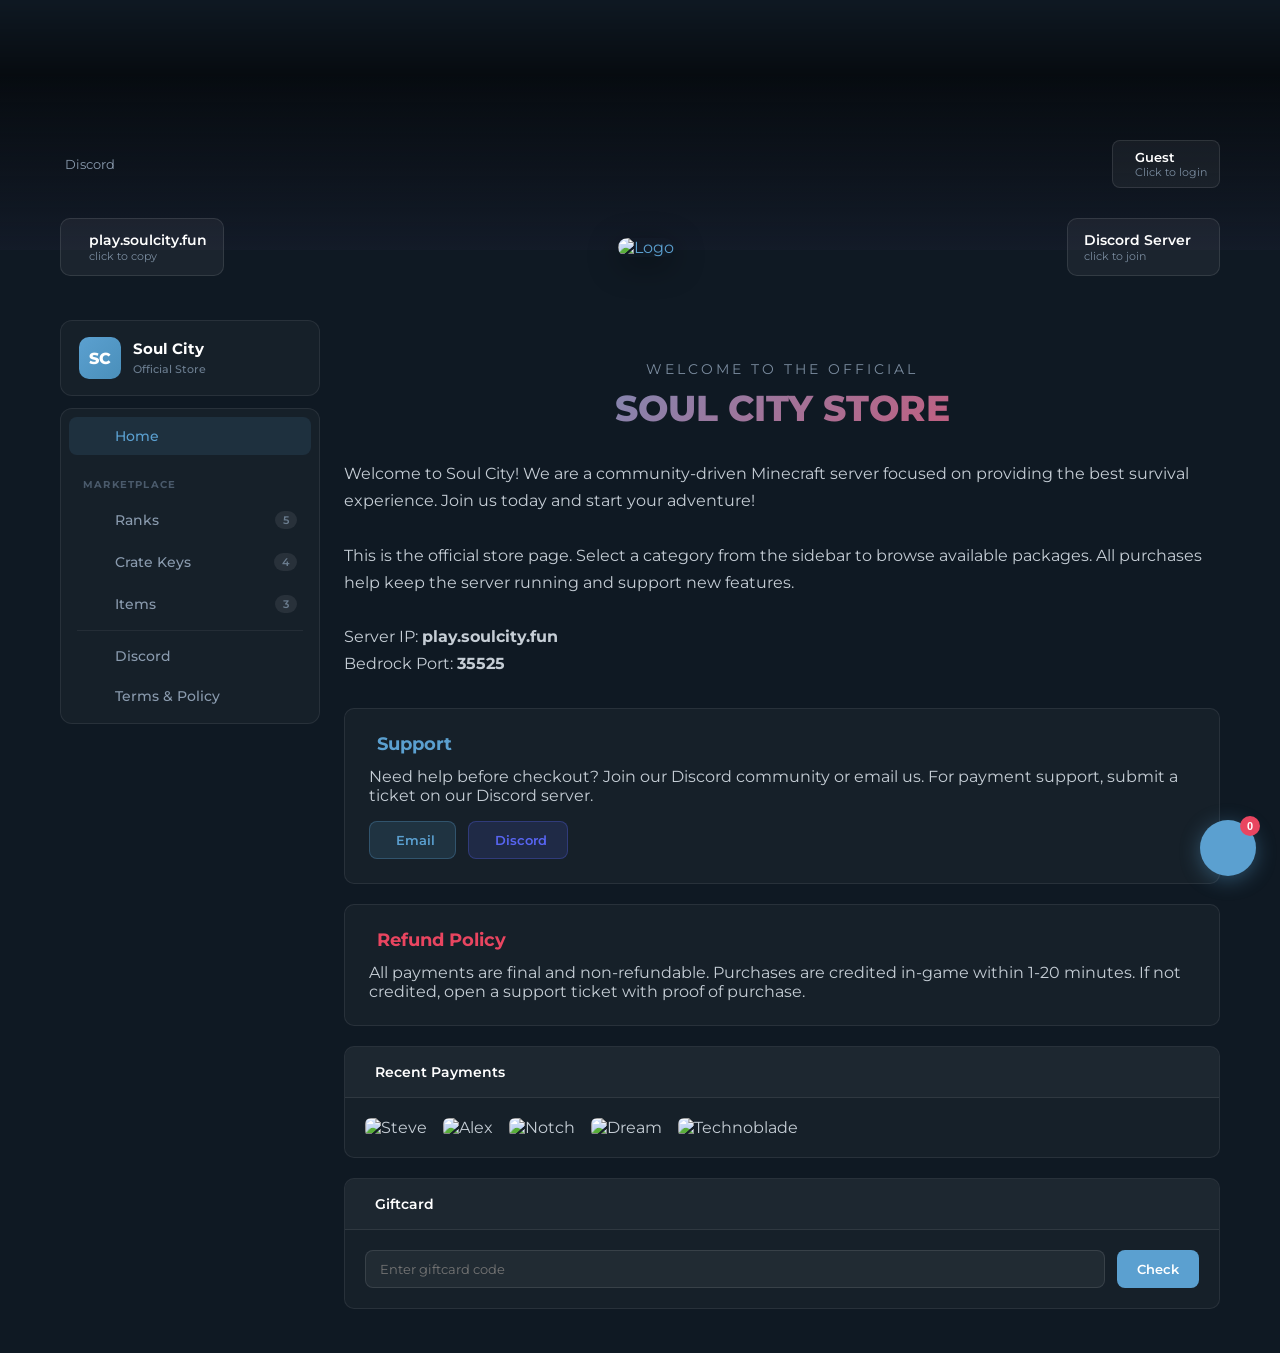
==== commit 9963f428: "Redesign sidebar - modern flat nav with badges" ====
--- a/index.html
+++ b/index.html
@@ -1,460 +1,455 @@
-     1|     1|<!DOCTYPE html>
-     2|     2|<html lang="en">
-     3|     3|<head>
-     4|     4|    <meta charset="utf-8">
-     5|     5|    <meta name="viewport" content="width=device-width, initial-scale=1">
-     6|     6|    <title>Your SMP | Soul City Store</title>
-     7|     7|    <link rel="stylesheet" href="https://cdnjs.cloudflare.com/ajax/libs/font-awesome/5.14.0/css/all.min.css">
-     8|     8|    <link rel="stylesheet" href="https://cdnjs.cloudflare.com/ajax/libs/MaterialDesign-Webfont/5.5.55/css/materialdesignicons.min.css">
-     9|     9|    <link href="https://fonts.googleapis.com/css2?family=Montserrat:wght@300;400;500;600;700;800;900&display=swap" rel="stylesheet">
-    10|    10|    <link rel="stylesheet" href="style.css">
-    11|    11|</head>
-    12|    12|<body>
-    13|    13|
-    14|    14|<!-- HEADER SPLASH -->
-    15|    15|<div class="header-splash"></div>
-    16|    16|
-    17|    17|<!-- HEADER -->
-    18|    18|<header class="main-header">
-    19|    19|    <div class="header-wrapper">
-    20|    20|        <!-- Top Bar -->
-    21|    21|        <div class="top-bar">
-    22|    22|            <a href="https://discord.gg/SpBXhHTqR" class="back-btn"><i class="mdi mdi-reply"></i> <span>Discord</span></a>
-    23|    23|            <div class="profile-avatar" id="loginBtn">
-    24|    24|                <div class="profile-description">
-    25|    25|                    <p class="profile-title">Guest</p>
-    26|    26|                    <p class="profile-desc">Click to login</p>
-    27|    27|                </div>
-    28|    28|                <div class="profile-head">
-    29|    29|                    <img src="https://cravatar.eu/helmavatar/MHF_Question/64.png" alt="Head" width="32">
-    30|    30|                </div>
-    31|    31|            </div>
-    32|    32|        </div>
-    33|    33|
-    34|    34|        <!-- Header Widgets -->
-    35|    35|        <div class="header-widgets">
-    36|    36|            <div class="widget server-widget" id="copyIP">
-    37|    37|                <div class="widget-icon"><i class="mdi mdi-play-circle"></i></div>
-    38|    38|                <div class="widget-text">
-    39|    39|                    <p class="widget-title">play.soulcity.fun</p>
-    40|    40|                    <p class="widget-desc">click to copy</p>
-    41|    41|                </div>
-    42|    42|            </div>
-    43|    43|            <div class="header-logo">
-    44|    44|                <a href="/">
-    45|    45|                    <img src="https://via.placeholder.com/150x150/1a1a2e/e94560?text=SMP" alt="Logo" class="logo-img">
-    46|    46|                </a>
-    47|    47|            </div>
-    48|    48|            <div class="widget discord-widget">
-    49|    49|                <div class="widget-text">
-    50|    50|                    <a href="https://discord.gg/SpBXhHTqR" target="_blank">
-    51|    51|                        <p class="widget-title">Discord Server</p>
-    52|    52|                        <p class="widget-desc">click to join</p>
-    53|    53|                    </a>
-    54|    54|                </div>
-    55|    55|                <div class="widget-icon"><i class="mdi mdi-discord"></i></div>
-    56|    56|            </div>
-    57|    57|        </div>
-    58|    58|    </div>
-    59|    59|</header>
-    60|    60|
-    61|    61|<!-- MAIN BODY -->
-    62|    62|<div class="main-wrapper">
-    63|    63|    <div class="body-with-sidebar">
-    64|    64|
-    65|    65|        <!-- SIDEBAR -->
-    66|    66|        <aside class="sidebar">
-    67|    67|            <div class="sidebar-header">
-    68|    68|                <p><i class="mdi mdi-close close-mobile"></i> <i class="mdi mdi-menu menu-mobile"></i> Select a category</p>
-    69|    69|            </div>
-    70|    70|            <div class="sidebar-nav">
-    71|    71|                <ul>
-    72|    72|                    <li class="has-dropdown open">
-    73|    73|                        <a href="javascript:void(0);" class="dropdown-toggle active" id="nav-survival">
-    74|    74|                            <i class="mdi mdi-shield-home"></i> Survival
-    75|    75|                            <i class="mdi mdi-chevron-down caret"></i>
-    76|    76|                        </a>
-    77|    77|                        <ul class="dropdown-menu show">
-    78|    78|                            <li><a href="#ranks" class="nav-link active" data-section="ranks"><i class="mdi mdi-star"></i> Ranks</a></li>
-    79|    79|                            <li><a href="#keys" class="nav-link" data-section="keys"><i class="mdi mdi-key-variant"></i> Crate Keys</a></li>
-    80|    80|                            <li><a href="#items" class="nav-link" data-section="items"><i class="mdi mdi-cube-outline"></i> Items</a></li>
-    81|    81|                        </ul>
-    82|    82|                    </li>
-    83|    83|                    <li class="divider"></li>
-    84|    84|                    <li>
-    85|    85|                        <a href="#policy" class="nav-link" data-section="policy"><i class="mdi mdi-file-document"></i> Terms & Policy</a>
-    86|    86|                    </li>
-    87|    87|                </ul>
-    88|    88|            </div>
-    89|    89|        </aside>
-    90|    90|
-    91|    91|        <!-- MAIN CONTENT -->
-    92|    92|        <main class="main-content">
-    93|    93|
-    94|    94|            <!-- HOME SECTION -->
-    95|    95|            <section id="home" class="content-section active">
-    96|    96|                <div class="home-splash">
-    97|    97|                    <div class="welcome-text">
-    98|    98|                        <p>Welcome to the official</p>
-    99|    99|                        <h1>YOUR SMP STORE</h1>
-   100|   100|                    </div>
-   101|   101|                </div>
-   102|   102|
-   103|   103|                <p class="home-desc">
-   104|   104|                    Welcome to our Minecraft Survival server! We are a community-driven server focused on providing the best survival experience. Join us today and start your adventure!
-   105|   105|                    <br><br>
-   106|   106|                    This is the official store page. Select a category from the sidebar to browse available packages. All purchases help keep the server running and support new features.
-   107|   107|                    <br><br>
-   108|   108|                    Server IP: <b>play.soulcity.fun</b><br>Bedrock Port: <b>35525</b>
-   109|   109|                </p>
-   110|   110|
-   111|   111|                <!-- Support -->
-   112|   112|                <div class="info-block">
-   113|   113|                    <h3 class="info-title support"><i class="mdi mdi-help-circle"></i> Support</h3>
-   114|   114|                    <p>Need help before checkout? Join our Discord community or email us. For payment support, submit a ticket on our Discord server.</p>
-   115|   115|                    <div class="support-buttons">
-   116|   116|                        <a href="mailto:support@soulcity.fun" class="btn btn-email"><i class="mdi mdi-email"></i> Email</a>
-   117|   117|                        <a href="https://discord.gg/SpBXhHTqR" class="btn btn-discord"><i class="mdi mdi-discord"></i> Discord</a>
-   118|   118|                    </div>
-   119|   119|                </div>
-   120|   120|
-   121|   121|                <!-- Refund Policy -->
-   122|   122|                <div class="info-block">
-   123|   123|                    <h3 class="info-title refund"><i class="mdi mdi-cash-refund"></i> Refund Policy</h3>
-   124|   124|                    <p>All payments are final and non-refundable. Purchases are credited in-game within 1-20 minutes. If not credited, open a support ticket with proof of purchase.</p>
-   125|   125|                </div>
-   126|   126|
-   127|   127|                <!-- Recent Payments -->
-   128|   128|                <div class="module recent-payments">
-   129|   129|                    <div class="module-header">
-   130|   130|                        <i class="mdi mdi-account-group"></i>
-   131|   131|                        <p>Recent Payments</p>
-   132|   132|                    </div>
-   133|   133|                    <div class="payments-grid">
-   134|   134|                        <div class="payment-avatar">
-   135|   135|                            <div class="tooltip">Steve</div>
-   136|   136|                            <img src="https://crafthead.net/avatar/Steve" width="64" alt="Steve">
-   137|   137|                        </div>
-   138|   138|                        <div class="payment-avatar">
-   139|   139|                            <div class="tooltip">Alex</div>
-   140|   140|                            <img src="https://crafthead.net/avatar/Alex" width="64" alt="Alex">
-   141|   141|                        </div>
-   142|   142|                        <div class="payment-avatar">
-   143|   143|                            <div class="tooltip">Notch</div>
-   144|   144|                            <img src="https://crafthead.net/avatar/Notch" width="64" alt="Notch">
-   145|   145|                        </div>
-   146|   146|                        <div class="payment-avatar">
-   147|   147|                            <div class="tooltip">Herobrine</div>
-   148|   148|                            <img src="https://crafthead.net/avatar/Herobrine" width="64" alt="Herobrine">
-   149|   149|                        </div>
-   150|   150|                    </div>
-   151|   151|                </div>
-   152|   152|
-   153|   153|                <!-- Giftcard -->
-   154|   154|                <div class="module giftcard-module">
-   155|   155|                    <div class="module-header">
-   156|   156|                        <i class="mdi mdi-gift"></i>
-   157|   157|                        <p>Giftcard Balance</p>
-   158|   158|                    </div>
-   159|   159|                    <div class="giftcard-body">
-   160|   160|                        <input type="text" placeholder="Card Number" id="giftcode">
-   161|   161|                        <button class="btn btn-check">Check</button>
-   162|   162|                    </div>
-   163|   163|                </div>
-   164|   164|            </section>
-   165|   165|
-   166|   166|            <!-- RANKS SECTION -->
-   167|   167|            <section id="ranks" class="content-section">
-   168|   168|                <div class="section-header">
-   169|   169|                    <h2><i class="mdi mdi-star"></i> Ranks</h2>
-   170|   170|                    <p>Unlock perks and privileges on the server</p>
-   171|   171|                </div>
-   172|   172|                <div class="packages-grid">
-   173|   173|                    <div class="package-card" data-rank="vip">
-   174|   174|                        <div class="package-header" style="background: linear-gradient(135deg, #2ecc71, #27ae60);">
-   175|   175|                            <h3>VIP</h3>
-   176|   176|                            <div class="package-price">$5.00</div>
-   177|   177|                        </div>
-   178|   178|                        <div class="package-body">
-   179|   179|                            <ul>
-   180|   180|                                <li><i class="mdi mdi-check"></i> Custom prefix</li>
-   181|   181|                                <li><i class="mdi mdi-check"></i> 2 homes</li>
-   182|   182|                                <li><i class="mdi mdi-check"></i> /fly in lobby</li>
-   183|   183|                                <li><i class="mdi mdi-check"></i> VIP kit</li>
-   184|   184|                            </ul>
-   185|   185|                            <button class="btn btn-purchase" onclick="addToCart('VIP Rank', 5.00)">Add to Cart</button>
-   186|   186|                        </div>
-   187|   187|                    </div>
-   188|   188|                    <div class="package-card" data-rank="mvp">
-   189|   189|                        <div class="package-header" style="background: linear-gradient(135deg, #3498db, #2980b9);">
-   190|   190|                            <h3>MVP</h3>
-   191|   191|                            <div class="package-price">$10.00</div>
-   192|   192|                        </div>
-   193|   193|                        <div class="package-body">
-   194|   194|                            <ul>
-   195|   195|                                <li><i class="mdi mdi-check"></i> Everything in VIP</li>
-   196|   196|                                <li><i class="mdi mdi-check"></i> 5 homes</li>
-   197|   197|                                <li><i class="mdi mdi-check"></i> /ec (enderchest)</li>
-   198|   198|                                <li><i class="mdi mdi-check"></i> Colored chat</li>
-   199|   199|                                <li><i class="mdi mdi-check"></i> MVP kit</li>
-   200|   200|                            </ul>
-   201|   201|                            <button class="btn btn-purchase" onclick="addToCart('MVP Rank', 10.00)">Add to Cart</button>
-   202|   202|                        </div>
-   203|   203|                    </div>
-   204|   204|                    <div class="package-card" data-rank="titan">
-   205|   205|                        <div class="package-header" style="background: linear-gradient(135deg, #e67e22, #d35400);">
-   206|   206|                            <h3>Titan</h3>
-   207|   207|                            <div class="package-price">$15.00</div>
-   208|   208|                            <div class="badge">Popular</div>
-   209|   209|                        </div>
-   210|   210|                        <div class="package-body">
-   211|   211|                            <ul>
-   212|   212|                                <li><i class="mdi mdi-check"></i> Everything in MVP</li>
-   213|   213|                                <li><i class="mdi mdi-check"></i> 8 homes</li>
-   214|   214|                                <li><i class="mdi mdi-check"></i> /nick</li>
-   215|   215|                                <li><i class="mdi mdi-check"></i> Particle effects</li>
-   216|   216|                                <li><i class="mdi mdi-check"></i> Titan kit</li>
-   217|   217|                            </ul>
-   218|   218|                            <button class="btn btn-purchase" onclick="addToCart('Titan Rank', 15.00)">Add to Cart</button>
-   219|   219|                        </div>
-   220|   220|                    </div>
-   221|   221|                    <div class="package-card" data-rank="cosmic">
-   222|   222|                        <div class="package-header" style="background: linear-gradient(135deg, #9b59b6, #8e44ad);">
-   223|   223|                            <h3>Cosmic</h3>
-   224|   224|                            <div class="package-price">$20.00</div>
-   225|   225|                        </div>
-   226|   226|                        <div class="package-body">
-   227|   227|                            <ul>
-   228|   228|                                <li><i class="mdi mdi-check"></i> Everything in Titan</li>
-   229|   229|                                <li><i class="mdi mdi-check"></i> 12 homes</li>
-   230|   230|                                <li><i class="mdi mdi-check"></i> /workbench</li>
-   231|   231|                                <li><i class="mdi mdi-check"></i> Exclusive cosmetics</li>
-   232|   232|                                <li><i class="mdi mdi-check"></i> Cosmic kit</li>
-   233|   233|                            </ul>
-   234|   234|                            <button class="btn btn-purchase" onclick="addToCart('Cosmic Rank', 20.00)">Add to Cart</button>
-   235|   235|                        </div>
-   236|   236|                    </div>
-   237|   237|                    <div class="package-card" data-rank="celestial">
-   238|   238|                        <div class="package-header" style="background: linear-gradient(135deg, #f1c40f, #f39c12);">
-   239|   239|                            <h3>Celestial</h3>
-   240|   240|                            <div class="package-price">$30.00</div>
-   241|   241|                            <div class="badge">Best</div>
-   242|   242|                        </div>
-   243|   243|                        <div class="package-body">
-   244|   244|                            <ul>
-   245|   245|                                <li><i class="mdi mdi-check"></i> Everything in Cosmic</li>
-   246|   246|                                <li><i class="mdi mdi-check"></i> Unlimited homes</li>
-   247|   247|                                <li><i class="mdi mdi-check"></i> Priority queue</li>
-   248|   248|                                <li><i class="mdi mdi-check"></i> All cosmetics</li>
-   249|   249|                                <li><i class="mdi mdi-check"></i> Celestial kit</li>
-   250|   250|                            </ul>
-   251|   251|                            <button class="btn btn-purchase" onclick="addToCart('Celestial Rank', 30.00)">Add to Cart</button>
-   252|   252|                        </div>
-   253|   253|                    </div>
-   254|   254|                </div>
-   255|   255|            </section>
-   256|   256|
-   257|   257|            <!-- KEYS SECTION -->
-   258|   258|            <section id="keys" class="content-section">
-   259|   259|                <div class="section-header">
-   260|   260|                    <h2><i class="mdi mdi-key-variant"></i> Crate Keys</h2>
-   261|   261|                    <p>Open crates for exclusive rewards</p>
-   262|   262|                </div>
-   263|   263|                <div class="packages-grid">
-   264|   264|                    <div class="package-card">
-   265|   265|                        <div class="package-header" style="background: linear-gradient(135deg, #f1c40f, #f39c12);">
-   266|   266|                            <h3>Spawner Key x5</h3>
-   267|   267|                            <div class="package-price">$2.00</div>
-   268|   268|                        </div>
-   269|   269|                        <div class="package-body">
-   270|   270|                            <ul>
-   271|   271|                                <li><i class="mdi mdi-check"></i> 5 Spawner Crate Keys</li>
-   272|   272|                                <li><i class="mdi mdi-check"></i> Basic rewards</li>
-   273|   273|                            </ul>
-   274|   274|                            <button class="btn btn-purchase" onclick="addToCart('Spawner Key x5', 2.00)">Add to Cart</button>
-   275|   275|                        </div>
-   276|   276|                    </div>
-   277|   277|                    <div class="package-card">
-   278|   278|                        <div class="package-header" style="background: linear-gradient(135deg, #3498db, #2980b9);">
-   279|   279|                            <h3>Supreme Key x5</h3>
-   280|   280|                            <div class="package-price">$5.00</div>
-   281|   281|                        </div>
-   282|   282|                        <div class="package-body">
-   283|   283|                            <ul>
-   284|   284|                                <li><i class="mdi mdi-check"></i> 5 Supreme Crate Keys</li>
-   285|   285|                                <li><i class="mdi mdi-check"></i> Better rewards</li>
-   286|   286|                            </ul>
-   287|   287|                            <button class="btn btn-purchase" onclick="addToCart('Supreme Key x5', 5.00)">Add to Cart</button>
-   288|   288|                        </div>
-   289|   289|                    </div>
-   290|   290|                    <div class="package-card">
-   291|   291|                        <div class="package-header" style="background: linear-gradient(135deg, #9b59b6, #8e44ad);">
-   292|   292|                            <h3>Amethyst Key x3</h3>
-   293|   293|                            <div class="package-price">$8.00</div>
-   294|   294|                        </div>
-   295|   295|                        <div class="package-body">
-   296|   296|                            <ul>
-   297|   297|                                <li><i class="mdi mdi-check"></i> 3 Amethyst Crate Keys</li>
-   298|   298|                                <li><i class="mdi mdi-check"></i> Premium rewards</li>
-   299|   299|                            </ul>
-   300|   300|                            <button class="btn btn-purchase" onclick="addToCart('Amethyst Key x3', 8.00)">Add to Cart</button>
-   301|   301|                        </div>
-   302|   302|                    </div>
-   303|   303|                    <div class="package-card">
-   304|   304|                        <div class="package-header" style="background: linear-gradient(135deg, #e74c3c, #c0392b);">
-   305|   305|                            <h3>Prime Key x3</h3>
-   306|   306|                            <div class="package-price">$12.00</div>
-   307|   307|                            <div class="badge">Best Value</div>
-   308|   308|                        </div>
-   309|   309|                        <div class="package-body">
-   310|   310|                            <ul>
-   311|   311|                                <li><i class="mdi mdi-check"></i> 3 Prime Crate Keys</li>
-   312|   312|                                <li><i class="mdi mdi-check"></i> Legendary rewards</li>
-   313|   313|                            </ul>
-   314|   314|                            <button class="btn btn-purchase" onclick="addToCart('Prime Key x3', 12.00)">Add to Cart</button>
-   315|   315|                        </div>
-   316|   316|                    </div>
-   317|   317|                </div>
-   318|   318|            </section>
-   319|   319|
-   320|   320|            <!-- ITEMS SECTION -->
-   321|   321|            <section id="items" class="content-section">
-   322|   322|                <div class="section-header">
-   323|   323|                    <h2><i class="mdi mdi-cube-outline"></i> Items</h2>
-   324|   324|                    <p>Get useful items delivered to your inventory</p>
-   325|   325|                </div>
-   326|   326|                <div class="packages-grid">
-   327|   327|                    <div class="package-card">
-   328|   328|                        <div class="package-header" style="background: linear-gradient(135deg, #1abc9c, #16a085);">
-   329|   329|                            <h3>Starter Kit</h3>
-   330|   330|                            <div class="package-price">$3.00</div>
-   331|   331|                        </div>
-   332|   332|                        <div class="package-body">
-   333|   333|                            <ul>
-   334|   334|                                <li><i class="mdi mdi-check"></i> Diamond Sword</li>
-   335|   335|                                <li><i class="mdi mdi-check"></i> Diamond Pickaxe</li>
-   336|   336|                                <li><i class="mdi mdi-check"></i> Full Iron Armor</li>
-   337|   337|                                <li><i class="mdi mdi-check"></i> 64 Steak</li>
-   338|   338|                            </ul>
-   339|   339|                            <button class="btn btn-purchase" onclick="addToCart('Starter Kit', 3.00)">Add to Cart</button>
-   340|   340|                        </div>
-   341|   341|                    </div>
-   342|   342|                    <div class="package-card">
-   343|   343|                        <div class="package-header" style="background: linear-gradient(135deg, #3498db, #2980b9);">
-   344|   344|                            <h3>Farm Bundle</h3>
-   345|   345|                            <div class="package-price">$5.00</div>
-   346|   346|                        </div>
-   347|   347|                        <div class="package-body">
-   348|   348|                            <ul>
-   349|   349|                                <li><i class="mdi mdi-check"></i> 32 Wheat Seeds</li>
-   350|   350|                                <li><i class="mdi mdi-check"></i> 16 Saplings</li>
-   351|   351|                                <li><i class="mdi mdi-check"></i> 8 Bone Blocks</li>
-   352|   352|                                <li><i class="mdi mdi-check"></i> Diamond Hoe</li>
-   353|   353|                            </ul>
-   354|   354|                            <button class="btn btn-purchase" onclick="addToCart('Farm Bundle', 5.00)">Add to Cart</button>
-   355|   355|                        </div>
-   356|   356|                    </div>
-   357|   357|                    <div class="package-card">
-   358|   358|                        <div class="package-header" style="background: linear-gradient(135deg, #e74c3c, #c0392b);">
-   359|   359|                            <h3>100 Claim Blocks</h3>
-   360|   360|                            <div class="package-price">$2.00</div>
-   361|   361|                        </div>
-   362|   362|                        <div class="package-body">
-   363|   363|                            <ul>
-   364|   364|                                <li><i class="mdi mdi-check"></i> 100 Claim Blocks</li>
-   365|   365|                                <li><i class="mdi mdi-check"></i> Expand your land</li>
-   366|   366|                            </ul>
-   367|   367|                            <button class="btn btn-purchase" onclick="addToCart('100 Claim Blocks', 2.00)">Add to Cart</button>
-   368|   368|                        </div>
-   369|   369|                    </div>
-   370|   370|                </div>
-   371|   371|            </section>
-   372|   372|
-   373|   373|            <!-- POLICY SECTION -->
-   374|   374|            <section id="policy" class="content-section">
-   375|   375|                <div class="section-header">
-   376|   376|                    <h2><i class="mdi mdi-file-document"></i> Terms & Policy</h2>
-   377|   377|                </div>
-   378|   378|                <div class="policy-content">
-   379|   379|                    <h3>Terms of Service</h3>
-   380|   380|                    <p>By purchasing from our store, you agree to the following terms:</p>
-   381|   381|                    <ul>
-   382|   382|                        <li>All purchases are final and non-refundable.</li>
-   383|   383|                        <li>Items are delivered within 1-20 minutes in-game.</li>
-   384|   384|                        <li>Abuse of store perks may result in a ban.</li>
-   385|   385|                        <li>We reserve the right to modify packages at any time.</li>
-   386|   386|                    </ul>
-   387|   387|                    <h3>Privacy Policy</h3>
-   388|   388|                    <p>We collect minimal data necessary for processing payments. Your information is never shared with third parties.</p>
-   389|   389|                    <h3>Refund Policy</h3>
-   390|   390|                    <p>No refunds are offered. If you experience issues, contact support with proof of purchase.</p>
-   391|   391|                </div>
-   392|   392|            </section>
-   393|   393|
-   394|   394|        </main>
-   395|   395|    </div>
-   396|   396|</div>
-   397|   397|
-   398|   398|<!-- CART SIDEBAR -->
-   399|   399|<div class="cart-overlay" id="cartOverlay"></div>
-   400|   400|<div class="cart-sidebar" id="cartSidebar">
-   401|   401|    <div class="cart-header">
-   402|   402|        <h3><i class="mdi mdi-cart"></i> Shopping Cart</h3>
-   403|   403|        <button class="cart-close" id="cartClose"><i class="mdi mdi-close"></i></button>
-   404|   404|    </div>
-   405|   405|    <div class="cart-items" id="cartItems">
-   406|   406|        <p class="cart-empty">Your cart is empty</p>
-   407|   407|    </div>
-   408|   408|    <div class="cart-footer">
-   409|   409|        <div class="cart-total">
-   410|   410|            <span>Total:</span>
-   411|   411|            <span id="cartTotal">$0.00</span>
-   412|   412|        </div>
-   413|   413|        <button class="btn btn-checkout" id="checkoutBtn">Checkout</button>
-   414|   414|    </div>
-   415|   415|</div>
-   416|   416|
-   417|   417|<!-- FLOATING CART BUTTON -->
-   418|   418|<button class="floating-cart" id="floatingCart">
-   419|   419|    <i class="mdi mdi-cart"></i>
-   420|   420|    <span class="cart-count" id="cartCount">0</span>
-   421|   421|</button>
-   422|   422|
-   423|   423|<!-- FOOTER -->
-   424|   424|<div class="main-wrapper">
-   425|   425|    <div class="footer">
-   426|   426|        <p class="copyright">© 2026 Your SMP. All Rights Reserved.</p>
-   427|   427|        <p class="copyright-sub">We are not affiliated with Mojang AB.</p>
-   428|   428|    </div>
-   429|   429|</div>
-   430|   430|
-   431|   431|<!-- LOGIN MODAL -->
-   432|   432|<div class="modal-overlay" id="loginModal">
-   433|   433|    <div class="modal">
-   434|   434|        <div class="modal-header">
-   435|   435|            <h3>Login</h3>
-   436|   436|            <button class="modal-close" id="modalClose"><i class="mdi mdi-close"></i></button>
-   437|   437|        </div>
-   438|   438|        <div class="modal-body">
-   439|   439|            <div class="platform-tabs">
-   440|   440|                <button class="tab active" id="tabJava">Java</button>
-   441|   441|                <button class="tab" id="tabBedrock">Bedrock</button>
-   442|   442|            </div>
-   443|   443|            <input type="text" id="usernameInput" placeholder="Enter your username" maxlength="16">
-   444|   444|            <p class="login-hint">Usernames are case sensitive, no spaces allowed.</p>
-   445|   445|            <p class="login-error" id="loginError"></p>
-   446|   446|            <button class="btn btn-login" id="submitLogin">Login</button>
-   447|   447|        </div>
-   448|   448|    </div>
-   449|   449|</div>
-   450|   450|
-   451|   451|<!-- TOAST NOTIFICATION -->
-   452|   452|<div class="toast" id="toast">
-   453|   453|    <i class="mdi mdi-check-circle"></i>
-   454|   454|    <span id="toastMsg">Copied to clipboard!</span>
-   455|   455|</div>
-   456|   456|
-   457|   457|<script src="script.js"></script>
-   458|   458|</body>
-   459|   459|</html>
-   460|   460|+<!DOCTYPE html>
+<html lang="en">
+<head>
+    <meta charset="UTF-8">
+    <meta name="viewport" content="width=device-width, initial-scale=1.0">
+    <title>Soul City | Official Store</title>
+    <link rel="stylesheet" href="style.css">
+    <link href="https://fonts.googleapis.com/css2?family=Montserrat:wght@400;500;600;700;800&display=swap" rel="stylesheet">
+    <link href="https://cdn.jsdelivr.net/npm/@mdi/font@7.4.47/css/materialdesignicons.min.css" rel="stylesheet">
+</head>
+<body>
+
+<!-- HEADER SPLASH -->
+<div class="header-splash"></div>
+
+<!-- HEADER -->
+<header class="main-header">
+    <div class="header-wrapper">
+        <div class="top-bar">
+            <a href="https://discord.gg/SpBXhHTqR" target="_blank" class="back-btn"><i class="mdi mdi-discord"></i> <span>Discord</span></a>
+            <div class="profile-avatar" id="loginBtn">
+                <div class="profile-head">
+                    <div class="profile-avatar-icon">
+                        <i class="mdi mdi-account-circle"></i>
+                    </div>
+                </div>
+                <div class="profile-info">
+                    <p class="profile-title">Guest</p>
+                    <p class="profile-desc">Click to login</p>
+                </div>
+            </div>
+        </div>
+        <div class="header-widgets">
+            <div class="widget server-widget" id="copyIP">
+                <div class="widget-icon"><i class="mdi mdi-play-circle"></i></div>
+                <div class="widget-text">
+                    <p class="widget-title">play.soulcity.fun</p>
+                    <p class="widget-desc">click to copy</p>
+                </div>
+            </div>
+            <div class="header-logo">
+                <a href="/">
+                    <img src="https://via.placeholder.com/150x150/1a1a2e/e94560?text=SC" alt="Logo" class="logo-img">
+                </a>
+            </div>
+            <div class="widget discord-widget">
+                <div class="widget-text">
+                    <a href="https://discord.gg/SpBXhHTqR" target="_blank">
+                        <p class="widget-title">Discord Server</p>
+                        <p class="widget-desc">click to join</p>
+                    </a>
+                </div>
+                <div class="widget-icon"><i class="mdi mdi-discord"></i></div>
+            </div>
+        </div>
+    </div>
+</header>
+
+<!-- MAIN BODY -->
+<div class="main-wrapper">
+    <div class="body-with-sidebar">
+
+        <!-- SIDEBAR -->
+        <aside class="sidebar">
+            <div class="sidebar-logo">
+                <div class="logo-icon">SC</div>
+                <div class="logo-text">
+                    <h3>Soul City</h3>
+                    <span>Official Store</span>
+                </div>
+            </div>
+            <nav class="sidebar-nav">
+                <a href="javascript:void(0);" class="nav-item active" data-section="home">
+                    <i class="mdi mdi-home"></i>
+                    <span>Home</span>
+                </a>
+                <div class="nav-category">
+                    <span class="category-label">Marketplace</span>
+                </div>
+                <a href="javascript:void(0);" class="nav-item" data-section="ranks">
+                    <i class="mdi mdi-shield-star"></i>
+                    <span>Ranks</span>
+                    <span class="nav-badge">5</span>
+                </a>
+                <a href="javascript:void(0);" class="nav-item" data-section="keys">
+                    <i class="mdi mdi-key-variant"></i>
+                    <span>Crate Keys</span>
+                    <span class="nav-badge">4</span>
+                </a>
+                <a href="javascript:void(0);" class="nav-item" data-section="items">
+                    <i class="mdi mdi-cube-outline"></i>
+                    <span>Items</span>
+                    <span class="nav-badge">3</span>
+                </a>
+                <div class="nav-divider"></div>
+                <a href="https://discord.gg/SpBXhHTqR" target="_blank" class="nav-item discord-link">
+                    <i class="mdi mdi-discord"></i>
+                    <span>Discord</span>
+                </a>
+                <a href="javascript:void(0);" class="nav-item" data-section="policy">
+                    <i class="mdi mdi-file-document-outline"></i>
+                    <span>Terms & Policy</span>
+                </a>
+            </nav>
+        </aside>
+
+        <!-- MAIN CONTENT -->
+        <main class="main-content">
+
+            <!-- HOME SECTION -->
+            <section id="home" class="content-section active">
+                <div class="home-splash">
+                    <div class="welcome-text">
+                        <p>Welcome to the official</p>
+                        <h1>SOUL CITY STORE</h1>
+                    </div>
+                </div>
+
+                <p class="home-desc">
+                    Welcome to Soul City! We are a community-driven Minecraft server focused on providing the best survival experience. Join us today and start your adventure!
+                    <br><br>
+                    This is the official store page. Select a category from the sidebar to browse available packages. All purchases help keep the server running and support new features.
+                    <br><br>
+                    Server IP: <b>play.soulcity.fun</b><br>Bedrock Port: <b>35525</b>
+                </p>
+
+                <!-- Support -->
+                <div class="info-block">
+                    <h3 class="info-title support"><i class="mdi mdi-help-circle"></i> Support</h3>
+                    <p>Need help before checkout? Join our Discord community or email us. For payment support, submit a ticket on our Discord server.</p>
+                    <div class="support-buttons">
+                        <a href="mailto:support@soulcity.fun" class="btn btn-email"><i class="mdi mdi-email"></i> Email</a>
+                        <a href="https://discord.gg/SpBXhHTqR" class="btn btn-discord"><i class="mdi mdi-discord"></i> Discord</a>
+                    </div>
+                </div>
+
+                <!-- Refund Policy -->
+                <div class="info-block">
+                    <h3 class="info-title refund"><i class="mdi mdi-cash-refund"></i> Refund Policy</h3>
+                    <p>All payments are final and non-refundable. Purchases are credited in-game within 1-20 minutes. If not credited, open a support ticket with proof of purchase.</p>
+                </div>
+
+                <!-- Recent Payments -->
+                <div class="module recent-payments">
+                    <div class="module-header">
+                        <i class="mdi mdi-account-group"></i>
+                        <p>Recent Payments</p>
+                    </div>
+                    <div class="payments-grid">
+                        <div class="payment-avatar">
+                            <div class="tooltip">Steve</div>
+                            <img src="https://crafthead.net/avatar/Steve" width="64" alt="Steve">
+                        </div>
+                        <div class="payment-avatar">
+                            <div class="tooltip">Alex</div>
+                            <img src="https://crafthead.net/avatar/Alex" width="64" alt="Alex">
+                        </div>
+                        <div class="payment-avatar">
+                            <div class="tooltip">Notch</div>
+                            <img src="https://crafthead.net/avatar/Notch" width="64" alt="Notch">
+                        </div>
+                        <div class="payment-avatar">
+                            <div class="tooltip">Dream</div>
+                            <img src="https://crafthead.net/avatar/Dream" width="64" alt="Dream">
+                        </div>
+                        <div class="payment-avatar">
+                            <div class="tooltip">Technoblade</div>
+                            <img src="https://crafthead.net/avatar/Technoblade" width="64" alt="Technoblade">
+                        </div>
+                    </div>
+                </div>
+
+                <!-- Giftcard -->
+                <div class="module">
+                    <div class="module-header">
+                        <i class="mdi mdi-ticket-percent"></i>
+                        <p>Giftcard</p>
+                    </div>
+                    <div class="giftcard-body">
+                        <input type="text" placeholder="Enter giftcard code">
+                        <button class="btn btn-check">Check</button>
+                    </div>
+                </div>
+            </section>
+
+            <!-- RANKS SECTION -->
+            <section id="ranks" class="content-section">
+                <h2 class="section-title"><i class="mdi mdi-shield-star"></i> Ranks</h2>
+                <p class="section-desc">Unlock exclusive perks and abilities with our ranks!</p>
+                <div class="products-grid">
+                    <div class="product-card">
+                        <div class="product-header">
+                            <h3 class="product-name">VIP</h3>
+                            <span class="product-price">$9.99</span>
+                        </div>
+                        <p class="product-desc">Basic rank with starter perks including /fly in spawn, colored name, and 3 homes.</p>
+                        <ul class="product-perks">
+                            <li><i class="mdi mdi-check"></i> /fly in spawn</li>
+                            <li><i class="mdi mdi-check"></i> Colored name</li>
+                            <li><i class="mdi mdi-check"></i> 3 homes</li>
+                            <li><i class="mdi mdi-check"></i> /kit vip</li>
+                        </ul>
+                        <button class="btn btn-add-cart" data-product="VIP" data-price="9.99"><i class="mdi mdi-cart-plus"></i> Add to Cart</button>
+                    </div>
+                    <div class="product-card">
+                        <div class="product-header">
+                            <h3 class="product-name">MVP</h3>
+                            <span class="product-price">$19.99</span>
+                        </div>
+                        <p class="product-desc">Enhanced rank with more homes, particle effects, and priority queue.</p>
+                        <ul class="product-perks">
+                            <li><i class="mdi mdi-check"></i> All VIP perks</li>
+                            <li><i class="mdi mdi-check"></i> 5 homes</li>
+                            <li><i class="mdi mdi-check"></i> Particle effects</li>
+                            <li><i class="mdi mdi-check"></i> Priority queue</li>
+                        </ul>
+                        <button class="btn btn-add-cart" data-product="MVP" data-price="19.99"><i class="mdi mdi-cart-plus"></i> Add to Cart</button>
+                    </div>
+                    <div class="product-card">
+                        <div class="product-header">
+                            <h3 class="product-name">Titan</h3>
+                            <span class="product-price">$29.99</span>
+                        </div>
+                        <p class="product-desc">Powerful rank with custom join messages, pets, and extra claim blocks.</p>
+                        <ul class="product-perks">
+                            <li><i class="mdi mdi-check"></i> All MVP perks</li>
+                            <li><i class="mdi mdi-check"></i> 10 homes</li>
+                            <li><i class="mdi mdi-check"></i> Custom join msg</li>
+                            <li><i class="mdi mdi-check"></i> Pet system</li>
+                            <li><i class="mdi mdi-check"></i> +5000 claim blocks</li>
+                        </ul>
+                        <button class="btn btn-add-cart" data-product="Titan" data-price="29.99"><i class="mdi mdi-cart-plus"></i> Add to Cart</button>
+                    </div>
+                    <div class="product-card">
+                        <div class="product-header">
+                            <h3 class="product-name">Cosmic</h3>
+                            <span class="product-price">$49.99</span>
+                        </div>
+                        <p class="product-desc">Elite rank with /nick, disguise, and access to exclusive areas.</p>
+                        <ul class="product-perks">
+                            <li><i class="mdi mdi-check"></i> All Titan perks</li>
+                            <li><i class="mdi mdi-check"></i> Unlimited homes</li>
+                            <li><i class="mdi mdi-check"></i> /nick command</li>
+                            <li><i class="mdi mdi-check"></i> Disguise system</li>
+                            <li><i class="mdi mdi-check"></i> Exclusive areas</li>
+                        </ul>
+                        <button class="btn btn-add-cart" data-product="Cosmic" data-price="49.99"><i class="mdi mdi-cart-plus"></i> Add to Cart</button>
+                    </div>
+                    <div class="product-card featured">
+                        <div class="featured-badge">Most Popular</div>
+                        <div class="product-header">
+                            <h3 class="product-name">Celestial</h3>
+                            <span class="product-price">$79.99</span>
+                        </div>
+                        <p class="product-desc">Ultimate rank with all perks, custom commands, and VIP support.</p>
+                        <ul class="product-perks">
+                            <li><i class="mdi mdi-check"></i> All Cosmic perks</li>
+                            <li><i class="mdi mdi-check"></i> Custom commands</li>
+                            <li><i class="mdi mdi-check"></i> VIP support</li>
+                            <li><i class="mdi mdi-check"></i> Exclusive cosmetics</li>
+                            <li><i class="mdi mdi-check"></i> Everything unlocked</li>
+                        </ul>
+                        <button class="btn btn-add-cart" data-product="Celestial" data-price="79.99"><i class="mdi mdi-cart-plus"></i> Add to Cart</button>
+                    </div>
+                </div>
+            </section>
+
+            <!-- KEYS SECTION -->
+            <section id="keys" class="content-section">
+                <h2 class="section-title"><i class="mdi mdi-key-variant"></i> Crate Keys</h2>
+                <p class="section-desc">Open crates for a chance to win rare items and rewards!</p>
+                <div class="products-grid">
+                    <div class="product-card">
+                        <div class="product-header">
+                            <h3 class="product-name">Spawner Key</h3>
+                            <span class="product-price">$4.99</span>
+                        </div>
+                        <p class="product-desc">Basic crate key with common to rare rewards including spawners and tools.</p>
+                        <ul class="product-perks">
+                            <li><i class="mdi mdi-check"></i> Common-Rare drops</li>
+                            <li><i class="mdi mdi-check"></i> Spawner chances</li>
+                            <li><i class="mdi mdi-check"></i> Tool rewards</li>
+                        </ul>
+                        <button class="btn btn-add-cart" data-product="Spawner Key" data-price="4.99"><i class="mdi mdi-cart-plus"></i> Add to Cart</button>
+                    </div>
+                    <div class="product-card">
+                        <div class="product-header">
+                            <h3 class="product-name">Supreme Key</h3>
+                            <span class="product-price">$9.99</span>
+                        </div>
+                        <p class="product-desc">Better odds with rare to epic drops including enchanted gear.</p>
+                        <ul class="product-perks">
+                            <li><i class="mdi mdi-check"></i> Rare-Epic drops</li>
+                            <li><i class="mdi mdi-check"></i> Enchanted gear</li>
+                            <li><i class="mdi mdi-check"></i> Special items</li>
+                        </ul>
+                        <button class="btn btn-add-cart" data-product="Supreme Key" data-price="9.99"><i class="mdi mdi-cart-plus"></i> Add to Cart</button>
+                    </div>
+                    <div class="product-card">
+                        <div class="product-header">
+                            <h3 class="product-name">Amethyst Key</h3>
+                            <span class="product-price">$14.99</span>
+                        </div>
+                        <p class="product-desc">Premium key with epic to legendary drops and exclusive cosmetics.</p>
+                        <ul class="product-perks">
+                            <li><i class="mdi mdi-check"></i> Epic-Legendary drops</li>
+                            <li><i class="mdi mdi-check"></i> Exclusive cosmetics</li>
+                            <li><i class="mdi mdi-check"></i> Rare artifacts</li>
+                        </ul>
+                        <button class="btn btn-add-cart" data-product="Amethyst Key" data-price="14.99"><i class="mdi mdi-cart-plus"></i> Add to Cart</button>
+                    </div>
+                    <div class="product-card featured">
+                        <div class="featured-badge">Best Value</div>
+                        <div class="product-header">
+                            <h3 class="product-name">Prime Key</h3>
+                            <span class="product-price">$19.99</span>
+                        </div>
+                        <p class="product-desc">Ultimate key with guaranteed legendary drops and unique items.</p>
+                        <ul class="product-perks">
+                            <li><i class="mdi mdi-check"></i> Legendary guaranteed</li>
+                            <li><i class="mdi mdi-check"></i> Unique items only</li>
+                            <li><i class="mdi mdi-check"></i> Mythic chance</li>
+                        </ul>
+                        <button class="btn btn-add-cart" data-product="Prime Key" data-price="19.99"><i class="mdi mdi-cart-plus"></i> Add to Cart</button>
+                    </div>
+                </div>
+            </section>
+
+            <!-- ITEMS SECTION -->
+            <section id="items" class="content-section">
+                <h2 class="section-title"><i class="mdi mdi-cube-outline"></i> Items</h2>
+                <p class="section-desc">Get essential items to boost your gameplay!</p>
+                <div class="products-grid">
+                    <div class="product-card">
+                        <div class="product-header">
+                            <h3 class="product-name">Starter Kit</h3>
+                            <span class="product-price">$4.99</span>
+                        </div>
+                        <p class="product-desc">Everything you need to get started with diamond tools and armor.</p>
+                        <ul class="product-perks">
+                            <li><i class="mdi mdi-check"></i> Diamond tools set</li>
+                            <li><i class="mdi mdi-check"></i> Diamond armor</li>
+                            <li><i class="mdi mdi-check"></i> 64 cooked steak</li>
+                            <li><i class="mdi mdi-check"></i> 32 torches</li>
+                        </ul>
+                        <button class="btn btn-add-cart" data-product="Starter Kit" data-price="4.99"><i class="mdi mdi-cart-plus"></i> Add to Cart</button>
+                    </div>
+                    <div class="product-card">
+                        <div class="product-header">
+                            <h3 class="product-name">Farm Bundle</h3>
+                            <span class="product-price">$7.99</span>
+                        </div>
+                        <p class="product-desc">Premium farming supplies with rare seeds and enchanted tools.</p>
+                        <ul class="product-perks">
+                            <li><i class="mdi mdi-check"></i> All crop seeds</li>
+                            <li><i class="mdi mdi-check"></i> Enchanted hoe</li>
+                            <li><i class="mdi mdi-check"></i> Bone meal x64</li>
+                            <li><i class="mdi mdi-check"></i> Auto-farm design</li>
+                        </ul>
+                        <button class="btn btn-add-cart" data-product="Farm Bundle" data-price="7.99"><i class="mdi mdi-cart-plus"></i> Add to Cart</button>
+                    </div>
+                    <div class="product-card featured">
+                        <div class="featured-badge">Best Seller</div>
+                        <div class="product-header">
+                            <h3 class="product-name">Claim Blocks</h3>
+                            <span class="product-price">$9.99</span>
+                        </div>
+                        <p class="product-desc">Expand your territory with 10,000 extra claim blocks.</p>
+                        <ul class="product-perks">
+                            <li><i class="mdi mdi-check"></i> +10,000 claim blocks</li>
+                            <li><i class="mdi mdi-check"></i> Instant delivery</li>
+                            <li><i class="mdi mdi-check"></i> Stackable purchase</li>
+                        </ul>
+                        <button class="btn btn-add-cart" data-product="Claim Blocks" data-price="9.99"><i class="mdi mdi-cart-plus"></i> Add to Cart</button>
+                    </div>
+                </div>
+            </section>
+
+            <!-- POLICY SECTION -->
+            <section id="policy" class="content-section">
+                <h2 class="section-title"><i class="mdi mdi-file-document-outline"></i> Terms & Policy</h2>
+                <div class="info-block">
+                    <h3 class="info-title support"><i class="mdi mdi-information"></i> Terms of Service</h3>
+                    <p>By purchasing from our store, you agree to the following terms:</p>
+                    <ul style="margin-top: 10px; padding-left: 20px; line-height: 2;">
+                        <li>All purchases are final and non-refundable</li>
+                        <li>Items are delivered within 1-20 minutes</li>
+                        <li>Chargebacks will result in a permanent ban</li>
+                        <li>We reserve the right to modify prices at any time</li>
+                        <li>Virtual items have no real-world monetary value</li>
+                    </ul>
+                </div>
+                <div class="info-block">
+                    <h3 class="info-title refund"><i class="mdi mdi-shield-check"></i> Privacy Policy</h3>
+                    <p>We collect minimal data necessary to process your order. Your payment information is handled securely by our payment processor and is never stored on our servers.</p>
+                </div>
+            </section>
+
+        </main>
+    </div>
+</div>
+
+<!-- CART SIDEBAR -->
+<div class="cart-overlay" id="cartOverlay"></div>
+<div class="cart-sidebar" id="cartSidebar">
+    <div class="cart-header">
+        <h3><i class="mdi mdi-cart"></i> Shopping Cart</h3>
+        <button class="cart-close" id="cartClose"><i class="mdi mdi-close"></i></button>
+    </div>
+    <div class="cart-items" id="cartItems">
+        <p class="cart-empty">Your cart is empty</p>
+    </div>
+    <div class="cart-footer">
+        <div class="cart-total">
+            <span>Total:</span>
+            <span id="cartTotal">$0.00</span>
+        </div>
+        <button class="btn btn-checkout" id="checkoutBtn"><i class="mdi mdi-credit-card"></i> Checkout</button>
+    </div>
+</div>
+
+<!-- CART FLOATING BUTTON -->
+<button class="cart-float" id="cartFloat">
+    <i class="mdi mdi-cart"></i>
+    <span class="cart-count" id="cartCount">0</span>
+</button>
+
+<!-- LOGIN MODAL -->
+<div class="modal-overlay" id="loginModal">
+    <div class="modal">
+        <div class="modal-header">
+            <h3>Login to Continue</h3>
+            <button class="modal-close" id="modalClose"><i class="mdi mdi-close"></i></button>
+        </div>
+        <div class="modal-body">
+            <div class="platform-tabs">
+                <button class="tab active" id="tabJava">Java</button>
+                <button class="tab" id="tabBedrock">Bedrock</button>
+            </div>
+            <input type="text" id="usernameInput" placeholder="Enter your username" maxlength="16">
+            <p class="login-hint">Usernames are case sensitive, no spaces allowed.</p>
+            <p class="login-error" id="loginError"></p>
+            <button class="btn btn-login" id="submitLogin">Login</button>
+        </div>
+    </div>
+</div>
+
+<!-- TOAST -->
+<div class="toast" id="toast">
+    <span id="toastMsg">Copied to clipboard!</span>
+</div>
+
+<script src="script.js"></script>
+</body>
+</html>
--- a/style.css
+++ b/style.css
@@ -87,6 +87,11 @@
     background: rgba(255,255,255,0.1);
 }
 
+.profile-avatar-icon {
+    font-size: 32px;
+    color: #5ba0d0;
+}
+
 .profile-title {
     font-size: 13px;
     font-weight: 600;
@@ -96,10 +101,6 @@
 .profile-desc {
     font-size: 11px;
     color: #7a8b9e;
-}
-
-.profile-head img {
-    border-radius: 4px;
 }
 
 /* Header Widgets */
@@ -181,110 +182,140 @@
     width: 260px;
     min-width: 260px;
     position: sticky;
-    top: 20px;
+    top: 80px;
     align-self: flex-start;
-}
-
-.sidebar-header {
-    padding: 14px 18px;
-    background: rgba(255,255,255,0.05);
-    border: 1px solid rgba(255,255,255,0.1);
-    border-radius: 10px 10px 0 0;
-    font-size: 13px;
-    font-weight: 600;
-    color: #fff;
-    display: flex;
-    align-items: center;
-    gap: 8px;
-}
-
-.close-mobile, .menu-mobile {
-    display: none;
+    display: flex;
+    flex-direction: column;
+    gap: 12px;
+}
+
+.sidebar-logo {
+    display: flex;
+    align-items: center;
+    gap: 12px;
+    padding: 16px 18px;
+    background: rgba(255,255,255,0.03);
+    border: 1px solid rgba(255,255,255,0.08);
+    border-radius: 12px;
+}
+
+.logo-icon {
+    width: 42px;
+    height: 42px;
+    background: linear-gradient(135deg, #5ba0d0, #4a8fba);
+    border-radius: 10px;
+    display: flex;
+    align-items: center;
+    justify-content: center;
+    font-weight: 800;
+    font-size: 16px;
+    color: #fff;
+    flex-shrink: 0;
+}
+
+.logo-text h3 {
+    font-size: 15px;
+    font-weight: 700;
+    color: #fff;
+    margin: 0;
+    line-height: 1.2;
+}
+
+.logo-text span {
+    font-size: 11px;
+    color: #6b7d8f;
+    font-weight: 500;
 }
 
 .sidebar-nav {
     background: rgba(255,255,255,0.03);
-    border: 1px solid rgba(255,255,255,0.1);
-    border-top: none;
-    border-radius: 0 0 10px 10px;
-    overflow: hidden;
-}
-
-.sidebar-nav ul {
-    list-style: none;
-}
-
-.sidebar-nav > ul > li > a,
-.dropdown-toggle {
-    display: flex;
-    align-items: center;
-    gap: 10px;
-    padding: 14px 18px;
+    border: 1px solid rgba(255,255,255,0.08);
+    border-radius: 12px;
+    padding: 8px;
+    display: flex;
+    flex-direction: column;
+    gap: 2px;
+}
+
+.nav-item {
+    display: flex;
+    align-items: center;
+    gap: 12px;
+    padding: 11px 14px;
     color: #8a9bae;
-    font-size: 14px;
+    font-size: 13.5px;
     font-weight: 500;
-    transition: all 0.2s;
-    border-left: 3px solid transparent;
-}
-
-.sidebar-nav > ul > li > a:hover,
-.dropdown-toggle:hover {
-    background: rgba(255,255,255,0.05);
-    color: #fff;
-}
-
-.dropdown-toggle.active {
-    color: #fff;
-    border-left-color: #5ba0d0;
-    background: rgba(91,160,208,0.1);
-}
-
-.caret {
+    border-radius: 8px;
+    transition: all 0.2s ease;
+    text-decoration: none;
+    position: relative;
+}
+
+.nav-item i {
+    font-size: 18px;
+    width: 20px;
+    text-align: center;
+    flex-shrink: 0;
+}
+
+.nav-item:hover {
+    background: rgba(255,255,255,0.06);
+    color: #c5cdd5;
+}
+
+.nav-item.active {
+    background: rgba(91,160,208,0.12);
+    color: #5ba0d0;
+}
+
+.nav-item.active i {
+    color: #5ba0d0;
+}
+
+.nav-badge {
     margin-left: auto;
-    transition: transform 0.3s;
-}
-
-.has-dropdown.open .caret {
-    transform: rotate(180deg);
-}
-
-.dropdown-menu {
-    list-style: none;
-    max-height: 0;
-    overflow: hidden;
-    transition: max-height 0.3s ease;
-}
-
-.dropdown-menu.show {
-    max-height: 300px;
-}
-
-.dropdown-menu li a {
-    display: flex;
-    align-items: center;
-    gap: 10px;
-    padding: 12px 18px 12px 32px;
-    color: #7a8b9e;
-    font-size: 13px;
-    transition: all 0.2s;
-    border-left: 3px solid transparent;
-}
-
-.dropdown-menu li a:hover {
-    background: rgba(255,255,255,0.05);
-    color: #c5cdd5;
-}
-
-.dropdown-menu li a.active {
-    color: #5ba0d0;
-    border-left-color: #5ba0d0;
-    background: rgba(91,160,208,0.08);
-}
-
-.sidebar-nav .divider {
+    background: rgba(255,255,255,0.08);
+    padding: 2px 8px;
+    border-radius: 10px;
+    font-size: 11px;
+    font-weight: 600;
+    color: #6b7d8f;
+}
+
+.nav-item.active .nav-badge {
+    background: rgba(91,160,208,0.2);
+    color: #5ba0d0;
+}
+
+.nav-category {
+    padding: 16px 14px 6px;
+}
+
+.category-label {
+    font-size: 10px;
+    font-weight: 700;
+    text-transform: uppercase;
+    letter-spacing: 1.2px;
+    color: #4a5a6b;
+}
+
+.nav-divider {
     height: 1px;
-    background: rgba(255,255,255,0.08);
-    margin: 4px 18px;
+    background: rgba(255,255,255,0.06);
+    margin: 4px 8px;
+}
+
+.discord-link i {
+    color: #5865F2;
+}
+
+.discord-link:hover {
+    background: rgba(88,101,242,0.1);
+    color: #7289da;
+}
+
+.discord-link:hover i {
+    color: #7289da;
 }
 
 /* ===== MAIN CONTENT ===== */
@@ -499,166 +530,133 @@
     background: #4a8fbf;
 }
 
-/* ===== PACKAGES GRID ===== */
-.section-header {
-    padding: 30px 0 20px;
-}
-
-.section-header h2 {
+/* Section Titles */
+.section-title {
     font-size: 24px;
     font-weight: 700;
     color: #fff;
+    margin-bottom: 8px;
     display: flex;
     align-items: center;
     gap: 10px;
 }
 
-.section-header h2 i {
-    color: #5ba0d0;
-}
-
-.section-header p {
+.section-title i {
+    color: #5ba0d0;
+}
+
+.section-desc {
     color: #7a8b9e;
-    font-size: 14px;
-    margin-top: 6px;
-}
-
-.packages-grid {
+    margin-bottom: 24px;
+}
+
+/* Products Grid */
+.products-grid {
     display: grid;
     grid-template-columns: repeat(auto-fill, minmax(260px, 1fr));
-    gap: 20px;
-}
-
-.package-card {
+    gap: 16px;
+}
+
+.product-card {
     background: rgba(255,255,255,0.03);
     border: 1px solid rgba(255,255,255,0.08);
     border-radius: 12px;
+    padding: 20px;
+    transition: all 0.2s;
+    position: relative;
     overflow: hidden;
-    transition: all 0.3s;
-}
-
-.package-card:hover {
-    transform: translateY(-4px);
-    box-shadow: 0 12px 40px rgba(0,0,0,0.3);
-    border-color: rgba(255,255,255,0.15);
-}
-
-.package-header {
-    padding: 24px 20px;
-    text-align: center;
-    position: relative;
-}
-
-.package-header h3 {
-    font-size: 20px;
-    font-weight: 700;
-    color: #fff;
-}
-
-.package-price {
-    font-size: 28px;
-    font-weight: 800;
-    color: #fff;
-    margin-top: 8px;
-}
-
-.badge {
+}
+
+.product-card:hover {
+    border-color: rgba(91,160,208,0.3);
+    transform: translateY(-2px);
+}
+
+.product-card.featured {
+    border-color: rgba(91,160,208,0.3);
+    background: rgba(91,160,208,0.05);
+}
+
+.featured-badge {
     position: absolute;
     top: 12px;
     right: 12px;
-    background: rgba(0,0,0,0.3);
+    background: linear-gradient(135deg, #5ba0d0, #e94560);
     color: #fff;
     padding: 4px 10px;
-    border-radius: 20px;
-    font-size: 11px;
-    font-weight: 600;
+    border-radius: 6px;
+    font-size: 10px;
+    font-weight: 700;
     text-transform: uppercase;
-    letter-spacing: 1px;
-}
-
-.package-body {
-    padding: 20px;
-}
-
-.package-body ul {
-    list-style: none;
-    margin-bottom: 20px;
-}
-
-.package-body ul li {
-    padding: 6px 0;
-    display: flex;
-    align-items: center;
-    gap: 8px;
-    font-size: 13px;
-    color: #8a9bae;
-}
-
-.package-body ul li i {
-    color: #2ecc71;
-    font-size: 16px;
-}
-
-.btn-purchase {
-    width: 100%;
-    background: linear-gradient(135deg, #5ba0d0, #4a8fbf);
-    color: #fff;
-    padding: 12px;
-    font-size: 14px;
-    border-radius: 8px;
-    border: none;
-    cursor: pointer;
-    font-family: 'Montserrat', sans-serif;
-    font-weight: 600;
-    transition: all 0.2s;
-}
-
-.btn-purchase:hover {
-    background: linear-gradient(135deg, #6bb0e0, #5a9fcf);
-    transform: translateY(-1px);
-}
-
-/* ===== POLICY ===== */
-.policy-content {
-    background: rgba(255,255,255,0.03);
-    border: 1px solid rgba(255,255,255,0.08);
-    border-radius: 10px;
-    padding: 30px;
-}
-
-.policy-content h3 {
+}
+
+.product-header {
+    display: flex;
+    justify-content: space-between;
+    align-items: center;
+    margin-bottom: 12px;
+}
+
+.product-name {
     font-size: 18px;
     font-weight: 700;
     color: #fff;
-    margin: 24px 0 12px;
-}
-
-.policy-content h3:first-child {
-    margin-top: 0;
-}
-
-.policy-content p {
-    line-height: 1.7;
-    margin-bottom: 12px;
-}
-
-.policy-content ul {
-    padding-left: 24px;
-    margin-bottom: 12px;
-}
-
-.policy-content ul li {
-    padding: 4px 0;
-    line-height: 1.7;
-}
-
-/* ===== CART SIDEBAR ===== */
+}
+
+.product-price {
+    font-size: 20px;
+    font-weight: 800;
+    color: #5ba0d0;
+}
+
+.product-desc {
+    font-size: 13px;
+    color: #7a8b9e;
+    margin-bottom: 16px;
+    line-height: 1.5;
+}
+
+.product-perks {
+    list-style: none;
+    margin-bottom: 16px;
+}
+
+.product-perks li {
+    display: flex;
+    align-items: center;
+    gap: 8px;
+    padding: 6px 0;
+    font-size: 12.5px;
+    color: #8a9bae;
+}
+
+.product-perks li i {
+    color: #4ade80;
+    font-size: 14px;
+}
+
+.btn-add-cart {
+    width: 100%;
+    background: rgba(91,160,208,0.15);
+    color: #5ba0d0;
+    border: 1px solid rgba(91,160,208,0.3);
+    justify-content: center;
+}
+
+.btn-add-cart:hover {
+    background: rgba(91,160,208,0.25);
+}
+
+/* Cart */
 .cart-overlay {
+    position: fixed;
+    top: 0;
+    left: 0;
+    right: 0;
+    bottom: 0;
+    background: rgba(0,0,0,0.5);
+    z-index: 99;
     display: none;
-    position: fixed;
-    top: 0; left: 0; right: 0; bottom: 0;
-    background: rgba(0,0,0,0.6);
-    z-index: 998;
 }
 
 .cart-overlay.show {
@@ -668,15 +666,15 @@
 .cart-sidebar {
     position: fixed;
     top: 0;
-    right: -380px;
-    width: 380px;
+    right: -360px;
+    width: 360px;
     height: 100vh;
     background: #131b28;
     border-left: 1px solid rgba(255,255,255,0.1);
-    z-index: 999;
+    z-index: 100;
+    transition: right 0.3s ease;
     display: flex;
     flex-direction: column;
-    transition: right 0.3s ease;
 }
 
 .cart-sidebar.show {
@@ -688,7 +686,7 @@
     justify-content: space-between;
     align-items: center;
     padding: 20px;
-    border-bottom: 1px solid rgba(255,255,255,0.08);
+    border-bottom: 1px solid rgba(255,255,255,0.1);
 }
 
 .cart-header h3 {
@@ -697,6 +695,10 @@
     display: flex;
     align-items: center;
     gap: 8px;
+}
+
+.cart-header h3 i {
+    color: #5ba0d0;
 }
 
 .cart-close {
@@ -705,11 +707,6 @@
     color: #7a8b9e;
     font-size: 20px;
     cursor: pointer;
-    transition: color 0.2s;
-}
-
-.cart-close:hover {
-    color: #fff;
 }
 
 .cart-items {
@@ -720,51 +717,45 @@
 
 .cart-empty {
     text-align: center;
-    color: #7a8b9e;
+    color: #4a5a6b;
     padding: 40px 0;
+}
+
+.cart-item {
+    display: flex;
+    justify-content: space-between;
+    align-items: center;
+    padding: 12px 0;
+    border-bottom: 1px solid rgba(255,255,255,0.05);
+}
+
+.cart-item-info {
+    flex: 1;
+}
+
+.cart-item-name {
     font-size: 14px;
-}
-
-.cart-item {
-    display: flex;
-    justify-content: space-between;
-    align-items: center;
-    padding: 14px;
-    background: rgba(255,255,255,0.03);
-    border: 1px solid rgba(255,255,255,0.08);
-    border-radius: 8px;
-    margin-bottom: 10px;
-}
-
-.cart-item-info h4 {
-    font-size: 14px;
-    color: #fff;
     font-weight: 600;
-}
-
-.cart-item-info p {
+    color: #fff;
+}
+
+.cart-item-price {
     font-size: 13px;
     color: #5ba0d0;
-    margin-top: 4px;
 }
 
 .cart-item-remove {
     background: none;
     border: none;
     color: #e94560;
-    font-size: 18px;
     cursor: pointer;
+    font-size: 16px;
     padding: 4px;
-    transition: transform 0.2s;
-}
-
-.cart-item-remove:hover {
-    transform: scale(1.2);
 }
 
 .cart-footer {
     padding: 20px;
-    border-top: 1px solid rgba(255,255,255,0.08);
+    border-top: 1px solid rgba(255,255,255,0.1);
 }
 
 .cart-total {
@@ -778,46 +769,39 @@
 
 .btn-checkout {
     width: 100%;
-    background: linear-gradient(135deg, #2ecc71, #27ae60);
-    color: #fff;
-    padding: 14px;
-    font-size: 15px;
-    border-radius: 8px;
-    border: none;
-    cursor: pointer;
-    font-family: 'Montserrat', sans-serif;
-    font-weight: 700;
-    transition: all 0.2s;
+    background: #5ba0d0;
+    color: #fff;
+    justify-content: center;
 }
 
 .btn-checkout:hover {
-    background: linear-gradient(135deg, #3ddc84, #2ecc71);
-}
-
-/* Floating Cart */
-.floating-cart {
+    background: #4a8fbf;
+}
+
+/* Cart Float Button */
+.cart-float {
     position: fixed;
     bottom: 24px;
     right: 24px;
     width: 56px;
     height: 56px;
     border-radius: 50%;
-    background: linear-gradient(135deg, #5ba0d0, #4a8fbf);
+    background: #5ba0d0;
+    color: #fff;
     border: none;
-    color: #fff;
     font-size: 24px;
     cursor: pointer;
+    z-index: 98;
+    display: flex;
+    align-items: center;
+    justify-content: center;
     box-shadow: 0 4px 20px rgba(91,160,208,0.4);
-    z-index: 100;
     transition: all 0.2s;
-    display: flex;
-    align-items: center;
-    justify-content: center;
-}
-
-.floating-cart:hover {
+}
+
+.cart-float:hover {
     transform: scale(1.1);
-    box-shadow: 0 6px 28px rgba(91,160,208,0.5);
+    background: #4a8fbf;
 }
 
 .cart-count {
@@ -826,24 +810,26 @@
     right: -4px;
     background: #e94560;
     color: #fff;
-    width: 22px;
-    height: 22px;
+    font-size: 11px;
+    font-weight: 700;
+    width: 20px;
+    height: 20px;
     border-radius: 50%;
-    font-size: 12px;
-    font-weight: 700;
     display: flex;
     align-items: center;
     justify-content: center;
-    border: 2px solid #0f1923;
-}
-
-/* ===== LOGIN MODAL ===== */
+}
+
+/* Login Modal */
 .modal-overlay {
+    position: fixed;
+    top: 0;
+    left: 0;
+    right: 0;
+    bottom: 0;
+    background: rgba(0,0,0,0.6);
+    z-index: 200;
     display: none;
-    position: fixed;
-    top: 0; left: 0; right: 0; bottom: 0;
-    background: rgba(0,0,0,0.7);
-    z-index: 1000;
     align-items: center;
     justify-content: center;
 }
@@ -853,25 +839,19 @@
 }
 
 .modal {
-    background: #131b28;
+    background: #1a2332;
     border: 1px solid rgba(255,255,255,0.1);
     border-radius: 16px;
-    width: 400px;
-    max-width: 90%;
-    animation: modalIn 0.3s ease;
-}
-
-@keyframes modalIn {
-    from { opacity: 0; transform: scale(0.9); }
-    to { opacity: 1; transform: scale(1); }
+    width: 100%;
+    max-width: 400px;
+    padding: 24px;
 }
 
 .modal-header {
     display: flex;
     justify-content: space-between;
     align-items: center;
-    padding: 20px 24px;
-    border-bottom: 1px solid rgba(255,255,255,0.08);
+    margin-bottom: 20px;
 }
 
 .modal-header h3 {
@@ -883,12 +863,8 @@
     background: none;
     border: none;
     color: #7a8b9e;
-    font-size: 22px;
+    font-size: 20px;
     cursor: pointer;
-}
-
-.modal-body {
-    padding: 24px;
 }
 
 .platform-tabs {
@@ -900,24 +876,24 @@
 .tab {
     flex: 1;
     padding: 10px;
+    background: rgba(255,255,255,0.05);
+    border: 1px solid rgba(255,255,255,0.1);
     border-radius: 8px;
-    border: 1px solid rgba(255,255,255,0.1);
-    background: rgba(255,255,255,0.05);
     color: #7a8b9e;
     font-family: 'Montserrat', sans-serif;
+    font-size: 13px;
     font-weight: 600;
-    font-size: 13px;
     cursor: pointer;
     transition: all 0.2s;
 }
 
 .tab.active {
-    background: #28a745;
-    color: #fff;
-    border-color: #28a745;
-}
-
-.modal-body input {
+    background: rgba(91,160,208,0.15);
+    border-color: rgba(91,160,208,0.3);
+    color: #5ba0d0;
+}
+
+#usernameInput {
     width: 100%;
     padding: 12px 14px;
     border-radius: 8px;
@@ -927,152 +903,86 @@
     font-family: 'Montserrat', sans-serif;
     font-size: 14px;
     outline: none;
-    transition: border-color 0.2s;
-}
-
-.modal-body input:focus {
+    margin-bottom: 8px;
+}
+
+#usernameInput:focus {
     border-color: #5ba0d0;
 }
 
 .login-hint {
     font-size: 11px;
-    color: #7a8b9e;
-    margin-top: 8px;
+    color: #4a5a6b;
+    margin-bottom: 16px;
 }
 
 .login-error {
     font-size: 12px;
     color: #e94560;
-    margin-top: 8px;
+    margin-bottom: 12px;
     display: none;
 }
 
 .btn-login {
     width: 100%;
-    margin-top: 16px;
-    background: linear-gradient(135deg, #28a745, #218838);
-    color: #fff;
+    background: #5ba0d0;
+    color: #fff;
+    justify-content: center;
     padding: 12px;
-    font-size: 14px;
-    border-radius: 8px;
-    border: none;
-    cursor: pointer;
-    font-family: 'Montserrat', sans-serif;
-    font-weight: 600;
-    transition: all 0.2s;
 }
 
 .btn-login:hover {
-    background: linear-gradient(135deg, #34ce57, #28a745);
-}
-
-/* ===== TOAST ===== */
+    background: #4a8fbf;
+}
+
+/* Toast */
 .toast {
     position: fixed;
     bottom: 90px;
     right: 24px;
     background: #1a2332;
-    color: #fff;
-    padding: 14px 24px;
-    border-radius: 10px;
-    display: flex;
-    align-items: center;
-    gap: 10px;
+    border: 1px solid rgba(255,255,255,0.1);
+    border-radius: 8px;
+    padding: 12px 20px;
+    color: #fff;
     font-size: 13px;
-    font-weight: 500;
-    border: 1px solid rgba(255,255,255,0.1);
-    box-shadow: 0 4px 20px rgba(0,0,0,0.3);
-    transform: translateY(100px);
+    z-index: 300;
     opacity: 0;
+    transform: translateY(10px);
     transition: all 0.3s;
-    z-index: 2000;
+    pointer-events: none;
 }
 
 .toast.show {
+    opacity: 1;
     transform: translateY(0);
-    opacity: 1;
-}
-
-.toast i {
-    color: #2ecc71;
-    font-size: 18px;
-}
-
-/* ===== FOOTER ===== */
-.footer {
-    text-align: center;
-    padding: 30px 0;
-    border-top: 1px solid rgba(255,255,255,0.05);
-    margin-top: 40px;
-}
-
-.copyright {
-    font-size: 13px;
-    color: #7a8b9e;
-}
-
-.copyright-sub {
-    font-size: 11px;
-    color: #4a5568;
-    margin-top: 4px;
 }
 
 /* ===== RESPONSIVE ===== */
 @media (max-width: 768px) {
-    .header-splash {
-        height: 180px;
+    .body-with-sidebar {
+        flex-direction: column;
     }
-
-    .logo-img {
-        width: 80px;
-        height: 80px;
+    
+    .sidebar {
+        width: 100%;
+        min-width: 100%;
+        position: static;
     }
-
+    
     .header-widgets {
         flex-direction: column;
         gap: 12px;
     }
-
+    
     .widget {
         width: 100%;
-        justify-content: center;
     }
-
-    .body-with-sidebar {
-        flex-direction: column;
-    }
-
-    .sidebar {
-        width: 100%;
-        min-width: unset;
-        position: static;
-    }
-
-    .close-mobile {
-        display: inline;
-        cursor: pointer;
-    }
-
-    .menu-mobile {
-        display: none;
-    }
-
-    .sidebar.mobile-open .close-mobile {
-        display: inline;
-    }
-
-    .sidebar.mobile-open .menu-mobile {
-        display: none;
-    }
-
-    .packages-grid {
+    
+    .products-grid {
         grid-template-columns: 1fr;
     }
-
-    .welcome-text h1 {
-        font-size: 24px;
-    }
-
+    
     .cart-sidebar {
         width: 100%;
         right: -100%;
